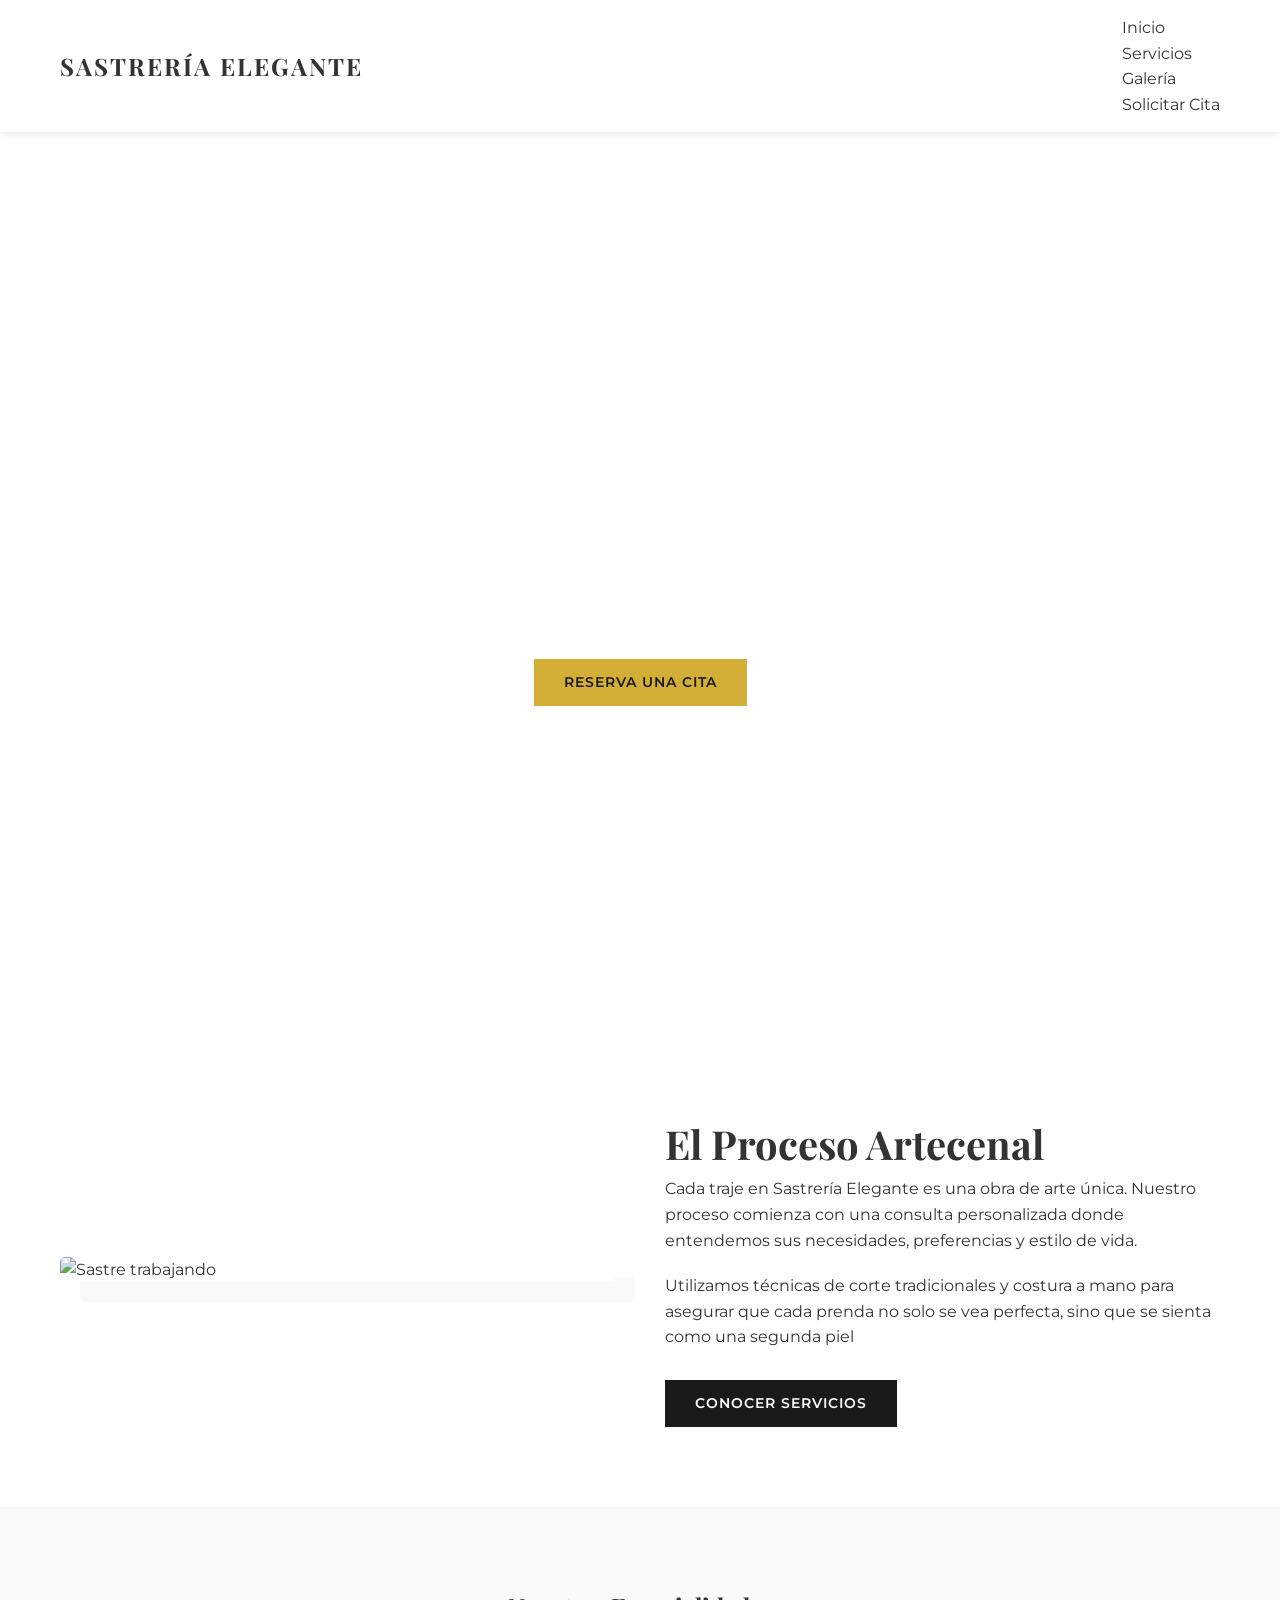
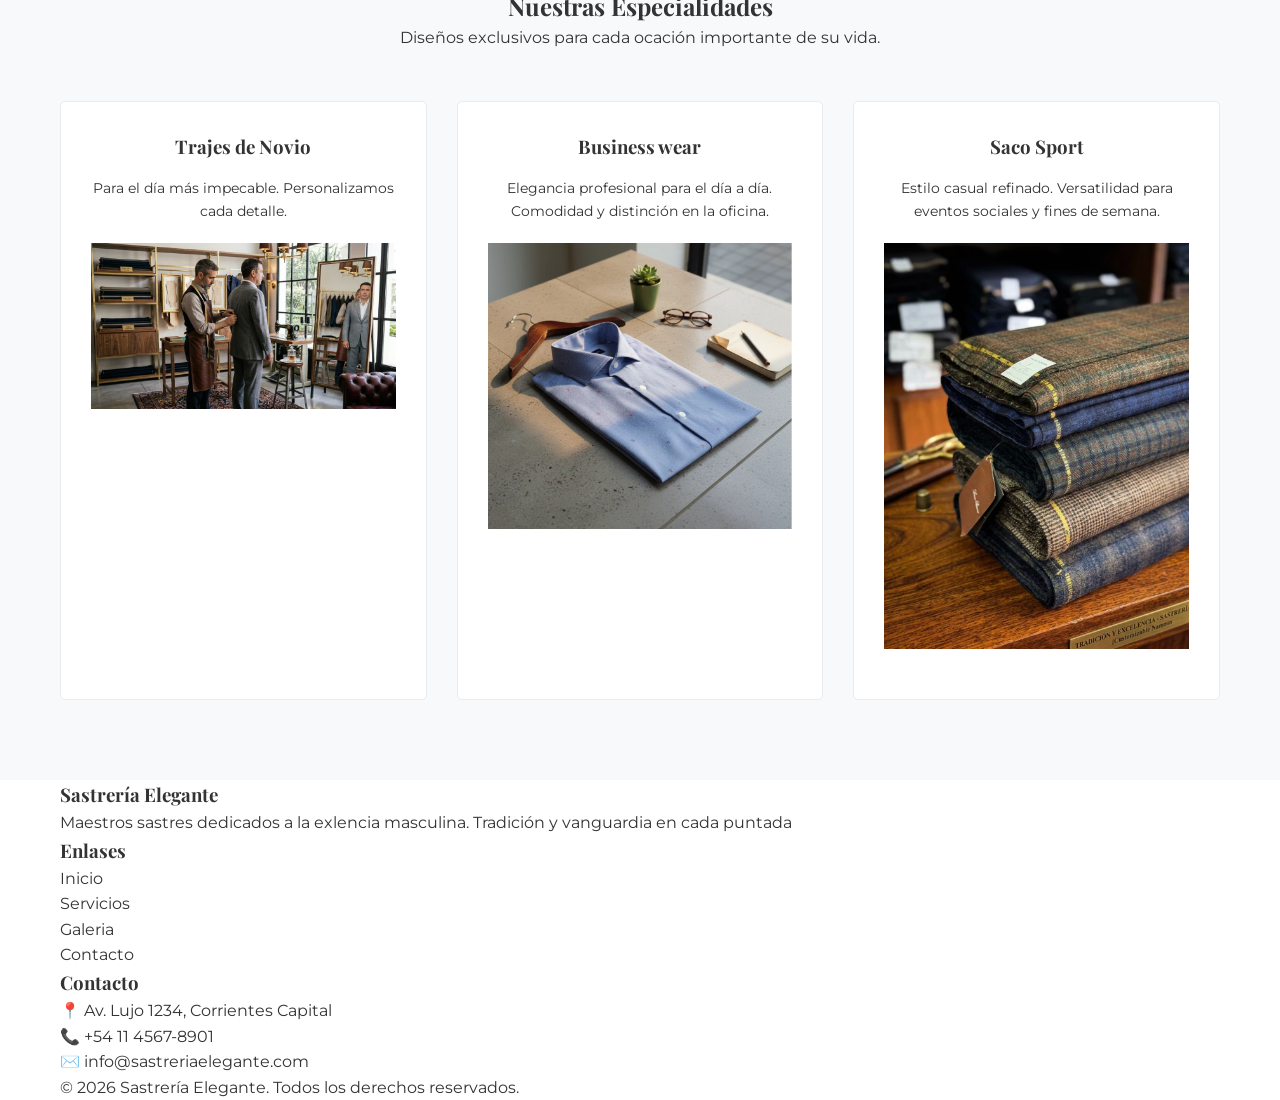
==== index.html @ 29390d87 "primeras lineas" ====
<!doctype html>
<html lang="es">
    <head>
    <meta charset="UTF-8" />
    <meta name="viewport" content="width=device-width, initial-scale=1.0" />
    <title>Sastreria Elegante | Confección a Medida</title>
    <link rel="stylesheet" href="style.css" />
    </head>
<body>
    <header>
        <div class="container">
            <nav class="navbar">
                <div class="logo">
                    <h1>SASTRERÍA ELEGANTE </h1>
                </div>
                <ul class="nav-links">
                    <li><a href="index.html" class="active">Inicio</a></li>
                    <li><a href="servicios.html" >Servicios</a></li>
                    <li><a href="galeria.html">Galería</a></li>
                    <li><a href="contacto.html">Solicitar Cita</a></li>
                </ul>
            </div>
        </div>
    </header>
    
    <main>
        <!-- Hero Section -->
        <section class="hero" style="background: linear-gradient(rgba(0,0,0,0.5)), url('https://dcdn-us.mitiendanube.com/stores/001/165/367/themes/new_linkedman/2-slide-1775144470211-7311036163-3c0b62838b0fa4949a8e3cce2849e3f41775144473-1920-1920.webp?2326769467676252184') center/cover; height: 100vh; display: flex; align-items: center; justify-content: center; text-align: center; color: white;">
            <div class="container">
                <h1 style="color: white; font-size: 3.5rem; margin-bottom: 20px;">Elegancia que Define tu Estilo</h1>
                <p style="font-size: 1.2rem; max-width: 700px; margin: 0 auto 30px; font-weight: 300;">Desde 1985, perfeccionando el arte de la sastrería tradicional para el hombre moderno. Trajes a medida con las mejores telas del mundo</p>
                <a href="contacto.html" class="btn" style="background-color: var(--gold); color: var(--primary);">Reserva una Cita</a>
            </div>
        </section>
    
        <!-- Intro Section -->
        <section class="section-padding">
            <div class="container">
                <div style="display: grid; grid-template-columns: repeat(auto-fit, minmax(300px, 1fr)); gap: 50px; align-items: center;">
                    <div class="intro-image">
                        <img src="https://dcdn-us.mitiendanube.com/stores/001/165/367/themes/new_linkedman/2-slide-1775144470211-7311036163-3c0b62838b0fa4949a8e3cce2849e3f41775144473-1920-1920.webp?2326769467676252184" alt="Sastre trabajando" style="border-radius: 5px; box-shadow: 20px 20px 0 var(--secondary);">
                    </div>
                    <div class="intro-text">
                        <h2 style="font-size: 2.5rem;">El Proceso Artecenal</h2>
                        <p style="margin-bottom: 20px;">Cada traje en Sastrería Elegante es una obra de arte única. Nuestro proceso comienza con una consulta personalizada donde entendemos sus necesidades, preferencias y estilo de vida.</p>
                        <p style=" margin-bottom: 30px;">Utilizamos técnicas de corte tradicionales y costura a mano para asegurar que cada prenda no solo se vea perfecta, sino que se sienta como una segunda piel</p>
                        <a href="servicios.html" class="btn"> Conocer Servicios</a>
                    </div>
                </div>
            </div>
        </section>

        <!--  Featured Categories-->
        <section class="section-padding" style="background-color: var(--secondary);">
            <div class="container">
                <div style="text-align: center; margin-bottom: 50px;">
                    <h2>Nuestras Especialidades</h2>
                    <p>Diseños exclusivos para cada ocación importante de su vida. </p>
                </div>
                <div style="display: grid; grid-template-columns: repeat(auto-fit, minmax(250px, 1fr)); gap: 30px;">
                    <div style="background: white; padding: 30px; text-align: center; border-radius: 5px; transition: var(--transition); border: 1px solid var(--light-gray);">
                        <h3 style="margin-bottom: 15px;">Trajes de Novio</h3>
                        <p style="font-size: 0.9rem; margin-bottom: 20px;">Para el día más impecable. Personalizamos cada detalle.</p>
                        <img src="public/2-img-78402.webp" alt="Trajes de Novio" style="margin-bottom: 20px;">
                    </div>
                    <div style="background: white; padding: 30px; text-align: center; border-radius: 5px; transition: var(--transition); border: 1px solid var(--light-gray);">
                        <h3 style="margin-bottom: 15px;">Business wear</h3>
                        <p style="font-size: 0.9rem; margin-bottom: 20px;">Elegancia profesional para el día a día. Comodidad y distinción en la oficina.</p>
                        <img src="public/2-img-34345.webp" alt="Business wear" style="margin-bottom: 20px;">
                    </div>
                    <div style="background: white; padding: 30px; text-align: center; border-radius: 5px; transition: var(--transition); border: 1px solid var(--light-gray);">
                        <h3 style="margin-bottom: 15px;">Saco Sport</h3>
                        <p style="font-size: 0.9rem; margin-bottom: 20px;">Estilo casual refinado. Versatilidad para eventos sociales y fines de semana.</p>
                        <img src="public/3-img-76667.webp" alt="Saco Sport" style="margin-bottom: 20px;">
                    </div>
                </div>
            </div>
        </section>
    </main>

    <footer>
        <div class="container">
            <div class="footer-content">
                <div class="footer-section">
                    <h3>Sastrería Elegante</h3>
                    <p>Maestros sastres dedicados a la exlencia masculina. Tradición y vanguardia en cada puntada</p>
                </div>
                <div class="footer-section">
                    <h3>Enlases</h3>
                    <ul>
                        <li><a href="index.html">Inicio</a></li>
                        <li><a href="Servicios.html">Servicios</a></li>
                        <li><a href="Galeria.html">Galeria</a></li>
                        <li><a href="Contacto.html">Contacto</a></li>
                    </ul>
                </div>
                <div class="footer-section">
                    <h3>Contacto</h3>
                    <ul>
                        <li>📍 Av. Lujo 1234, Corrientes Capital</li>
                        <li>📞 +54 11 4567-8901</li>
                        <li>✉️ info@sastreriaelegante.com</li>
                    </ul>
                </div>
            </div>
            <div class="footer-bottom">
                <p>&copy; 2026 Sastrería Elegante. Todos los derechos reservados.</p>
            </div>
        </div>
    </footer>

</body>
</html>
---- style.css ----
@import url('https://fonts.googleapis.com/css2?family=Playfair+Display:wght@400;700&family=Montserrat:wght@300;400;600&display=swap');

:root{
    --primary: #1a1a1a;
    --secondary: #f8f9fa;
    --accent: #2c3e50;
    --text-color: #333;
    --light-gray: #e9ecef;
    --white: #ffffff;
    --gold: #d4af37;
    --font-heading: 'Playfair Display', serif;
    --font-body: 'Montserrat', sans-serif;
    --transiton: all 0.3s ease;
}

* {
    margin: 0;
    padding: 0;
    box-sizing: border-box;
}

body {
    font-family: var(--font-body);
    line-height: 1.6;
    color: var(--text-color);
    background-color: var(--white);
    overflow-x: hidden;
}

h1, h2, h3, h4 {
    font-family: var(--font-heading);
    color: inherit;
    transition: var(--transiton);
}

a {
    text-decoration: none;
    color: inherit;
    transition: var(--transiton);
}

ul {
    list-style: none;
}

img {
    max-width: 100%;
    display: block;
}

.container {
    max-width: 1200px;
    margin: 0 auto;
    padding: 0 20px;
}

.btn {
    display: inline-block;
    padding: 12px 30px;
    background-color: var(--primary);
    color: var(--white);
    text-transform: uppercase;
    font-weight: 600;
    font-size: 0.9rem;
    letter-spacing: 1px;
    border: none;
    cursor: pointer;
    transition: var(--transiton);
}

.btn:hover {
    background-color: var(--accent);
}

.section-padding {
    padding: 80px 0;
}

/* Header & Navigation */
header {
    background-color: var(--white);
    box-shadow: 0 2px 10px rgba(0, 0, 0, 0.1);
    position: sticky;
    top: 0;
    z-index: 1000;
}

.navbar {
    display: flex;
    justify-content: space-between;
    align-items: center;
    padding: 15px 0;
}

.logo h1 {
    font-size: 1.5rem;
    margin-bottom: 0;
    letter-spacing: 2px;
}
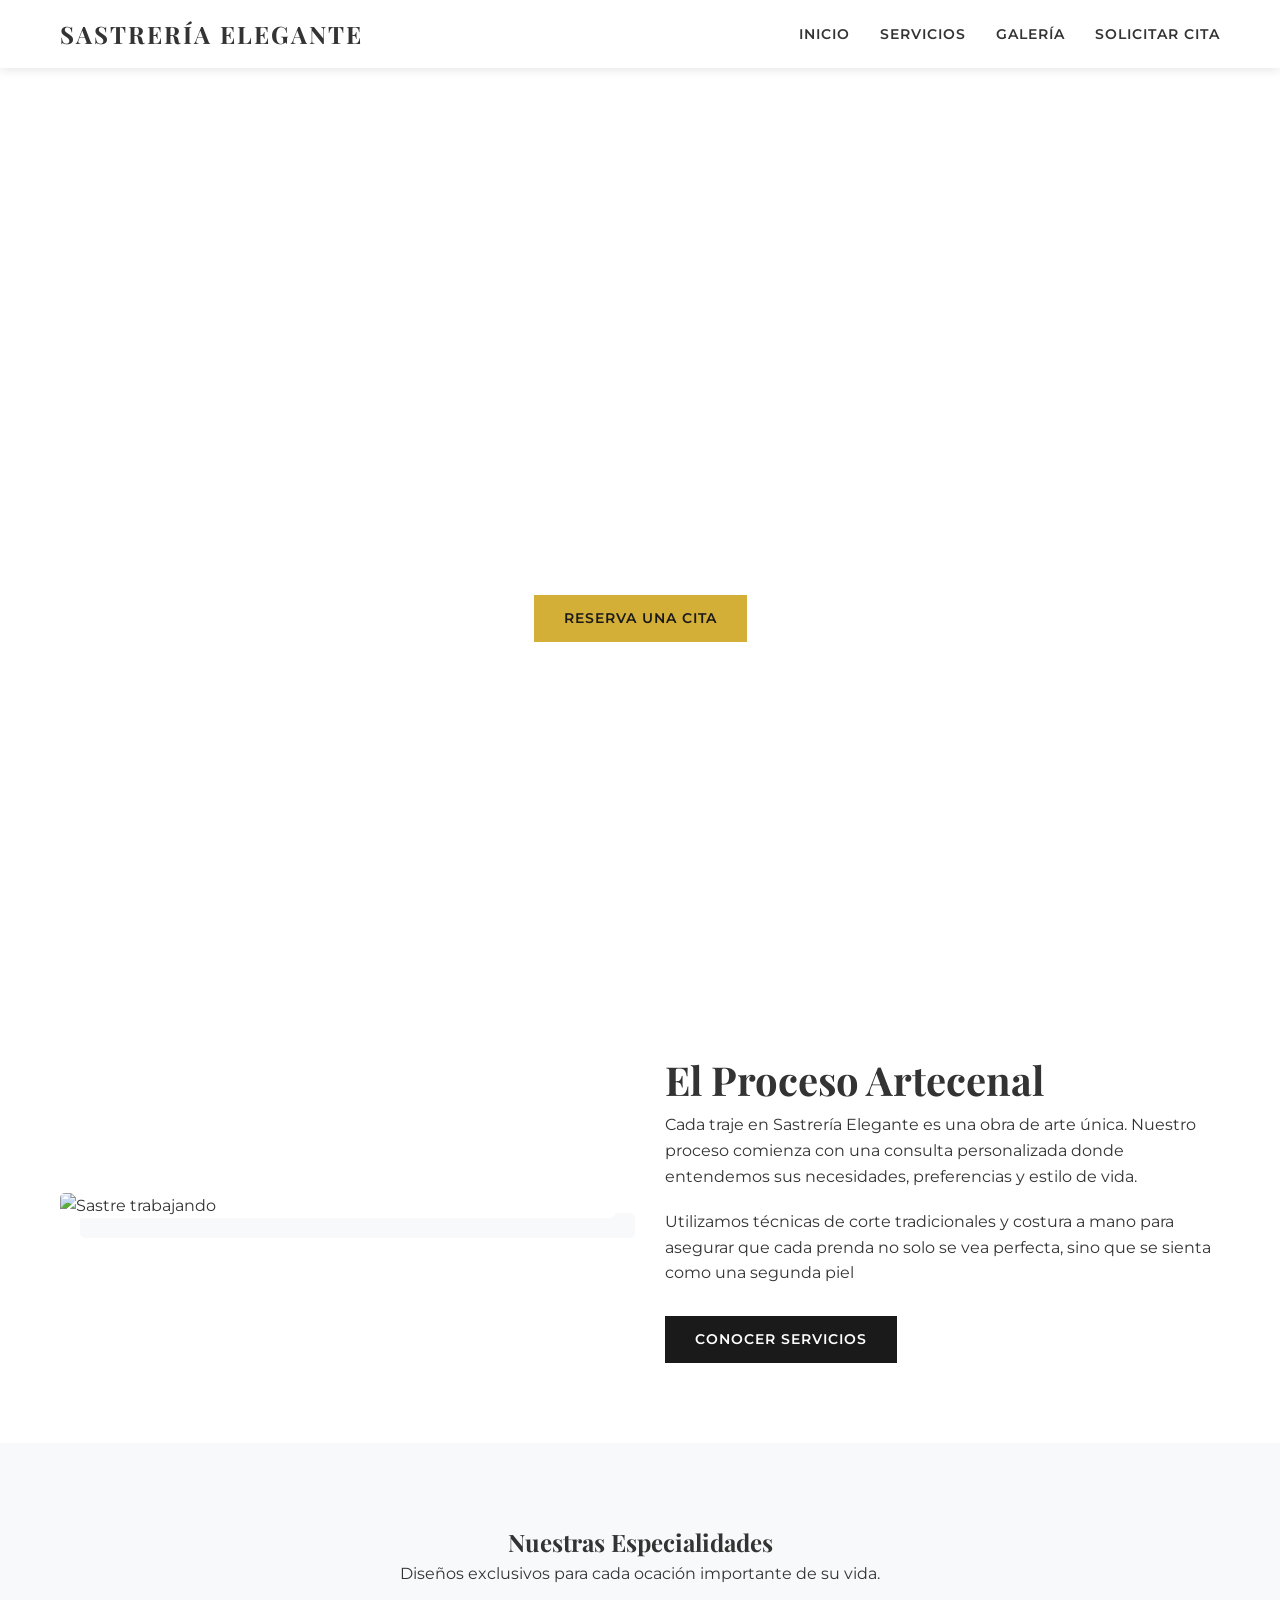
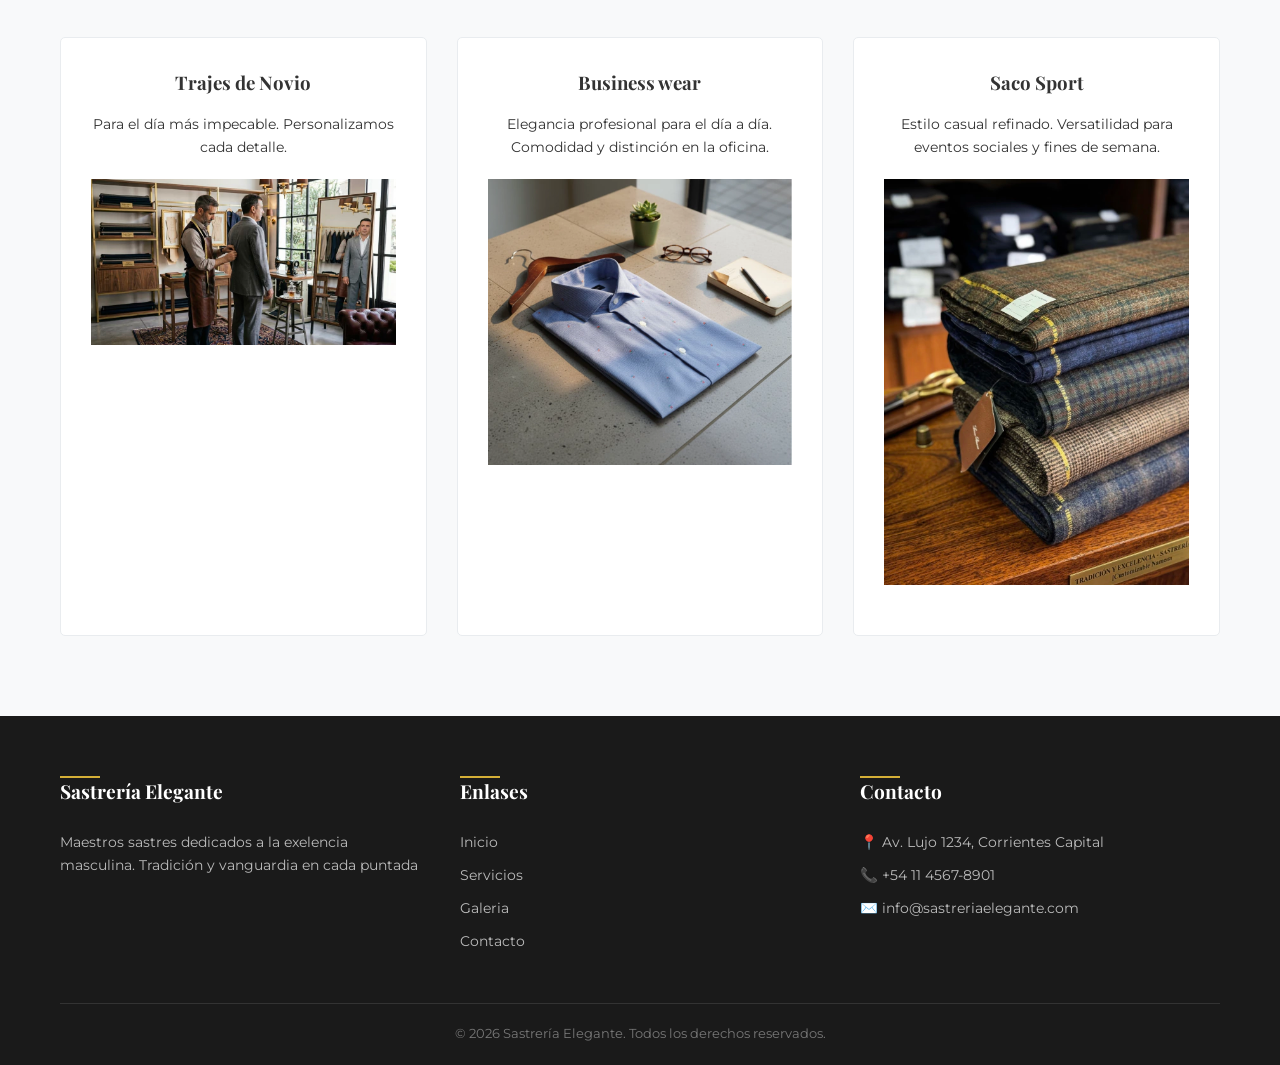
==== commit bb6a0d1e: "cambio de index" ====
--- a/index.html
+++ b/index.html
@@ -14,7 +14,7 @@
                     <h1>SASTRERÍA ELEGANTE </h1>
                 </div>
                 <ul class="nav-links">
-                    <li><a href="index.html" class="active">Inicio</a></li>
+                    <li><a href="index.html">Inicio</a></li>
                     <li><a href="servicios.html" >Servicios</a></li>
                     <li><a href="galeria.html">Galería</a></li>
                     <li><a href="contacto.html">Solicitar Cita</a></li>
@@ -38,7 +38,7 @@
             <div class="container">
                 <div style="display: grid; grid-template-columns: repeat(auto-fit, minmax(300px, 1fr)); gap: 50px; align-items: center;">
                     <div class="intro-image">
-                        <img src="https://dcdn-us.mitiendanube.com/stores/001/165/367/themes/new_linkedman/2-slide-1775144470211-7311036163-3c0b62838b0fa4949a8e3cce2849e3f41775144473-1920-1920.webp?2326769467676252184" alt="Sastre trabajando" style="border-radius: 5px; box-shadow: 20px 20px 0 var(--secondary);">
+                        <img src="https://d1a9qnv764bsoo.cloudfront.net/stores/001/165/367/rte/Gemini_Generated_Image_7n3pva7n3pva7n3p.jpeg" alt="Sastre trabajando" style="border-radius: 5px; box-shadow: 20px 20px 0 var(--secondary);">
                     </div>
                     <div class="intro-text">
                         <h2 style="font-size: 2.5rem;">El Proceso Artecenal</h2>
@@ -83,7 +83,7 @@
             <div class="footer-content">
                 <div class="footer-section">
                     <h3>Sastrería Elegante</h3>
-                    <p>Maestros sastres dedicados a la exlencia masculina. Tradición y vanguardia en cada puntada</p>
+                    <p>Maestros sastres dedicados a la exelencia masculina. Tradición y vanguardia en cada puntada</p>
                 </div>
                 <div class="footer-section">
                     <h3>Enlases</h3>
--- a/style.css
+++ b/style.css
@@ -96,4 +96,84 @@
     font-size: 1.5rem;
     margin-bottom: 0;
     letter-spacing: 2px;
-}+}
+
+.nav-links {
+    display: flex;
+    gap: 30px;
+}
+
+.nav-links a {
+    text-transform: uppercase;
+    font-size: 0.85rem;
+    font-weight: 600;
+    letter-spacing: 1px;
+}
+
+.nav-links a:hover {   /* .nav-links a.active error a corregir */
+    color: var(--gold);
+}
+
+/* Footer */
+
+footer {
+    background-color: var(--primary);
+    color: var(--white);
+    padding: 60px 0 20px;
+}
+
+.footer-content {
+    display: grid;
+    grid-template-columns: repeat(auto-fit, minmax(250px, 1fr));
+    gap: 40px;
+    margin-bottom: 40px;
+}
+
+.footer-section h3 {
+    color: var(--white);
+    font-size: 1.2rem;
+    margin-bottom: 1.5rem;
+    position: relative;
+}
+
+.footer-section h3::after {
+    content: '';
+    position: absolute;
+    left: 0;
+    bottom: -8;
+    width: 40px;
+    height: 2px;
+    background-color: var(--gold);
+}
+
+.footer-section p, .footer-section li {
+    font-size: 0.9rem;
+    color: #bbb;
+    margin-bottom: 10px;
+}
+
+.footer-bottom {
+    text-align: center;
+    padding-top: 20px;
+    border-top: 1px solid #333;
+    font-size: 0.8rem;
+    color: #777;
+}
+
+/* Responsive */
+@media (max-width: 768px) {
+    .navbar {
+        flex-direction: column;
+        gap: 15px;
+    }
+    .nav-links {
+        gap: 15px;
+        flex-wrap: wrap;
+        justify-content: center;
+    }
+    .section-padding {
+        padding: 50px 0;
+    }
+}
+
+
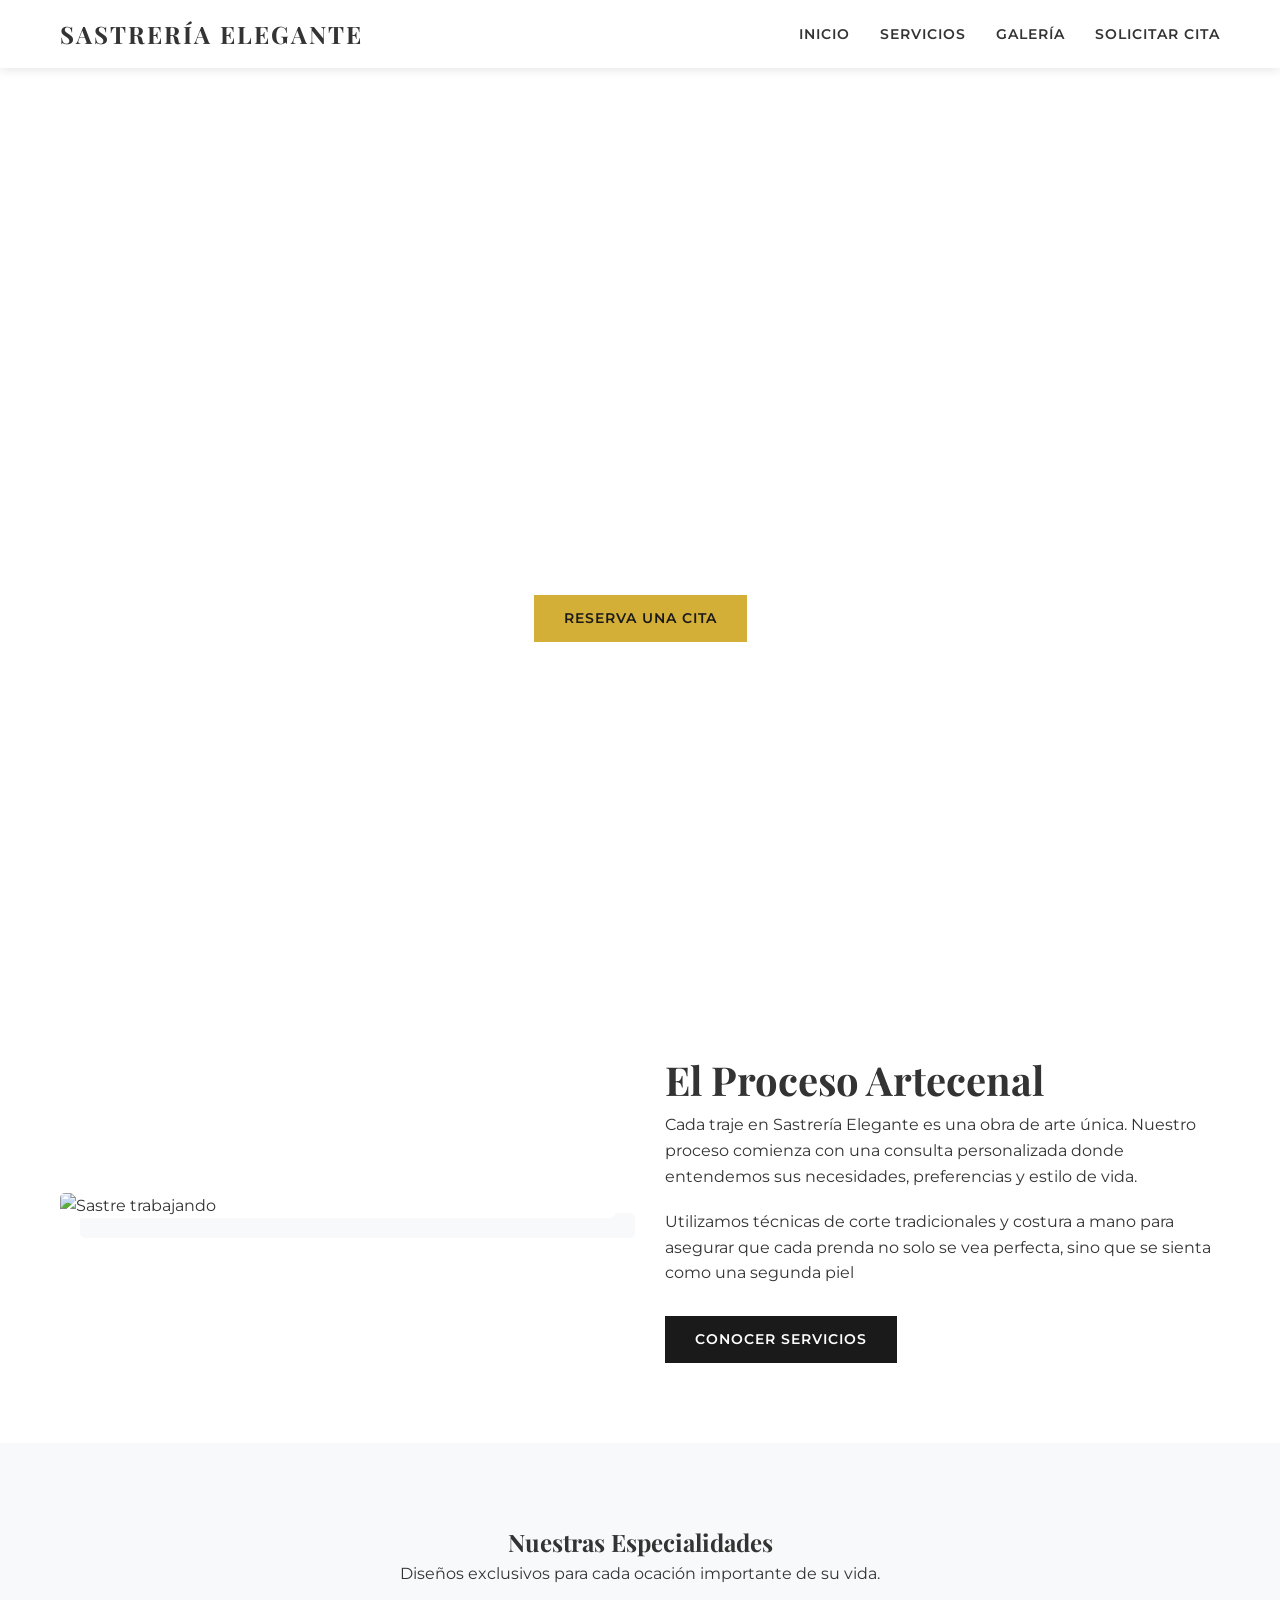
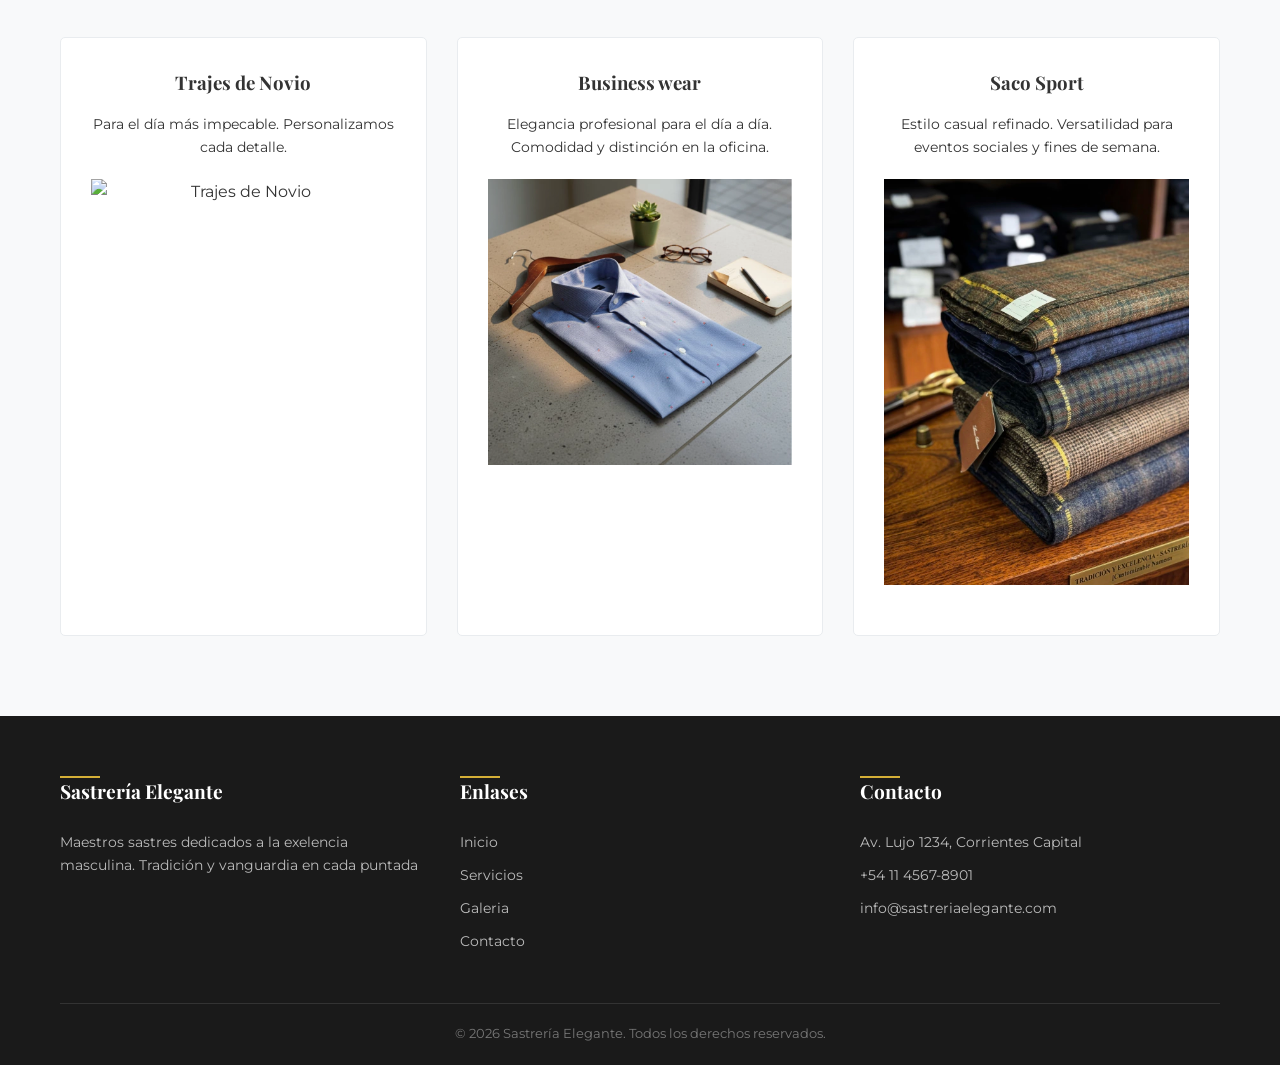
==== commit 610afa32: "modificaciones en archivo galeria" ====
--- a/index.html
+++ b/index.html
@@ -61,7 +61,7 @@
                     <div style="background: white; padding: 30px; text-align: center; border-radius: 5px; transition: var(--transition); border: 1px solid var(--light-gray);">
                         <h3 style="margin-bottom: 15px;">Trajes de Novio</h3>
                         <p style="font-size: 0.9rem; margin-bottom: 20px;">Para el día más impecable. Personalizamos cada detalle.</p>
-                        <img src="public/2-img-78402.webp" alt="Trajes de Novio" style="margin-bottom: 20px;">
+                        <img src="https://d1a9qnv764bsoo.cloudfront.net/stores/001/165/367/rte/Gemini_Generated_Image_c09ifoc09ifoc09i.jpeg" alt="Trajes de Novio" style="margin-bottom: 20px;">
                     </div>
                     <div style="background: white; padding: 30px; text-align: center; border-radius: 5px; transition: var(--transition); border: 1px solid var(--light-gray);">
                         <h3 style="margin-bottom: 15px;">Business wear</h3>
@@ -97,9 +97,9 @@
                 <div class="footer-section">
                     <h3>Contacto</h3>
                     <ul>
-                        <li>📍 Av. Lujo 1234, Corrientes Capital</li>
-                        <li>📞 +54 11 4567-8901</li>
-                        <li>✉️ info@sastreriaelegante.com</li>
+                        <li> Av. Lujo 1234, Corrientes Capital</li>
+                        <li> +54 11 4567-8901</li>
+                        <li> info@sastreriaelegante.com</li>
                     </ul>
                 </div>
             </div>
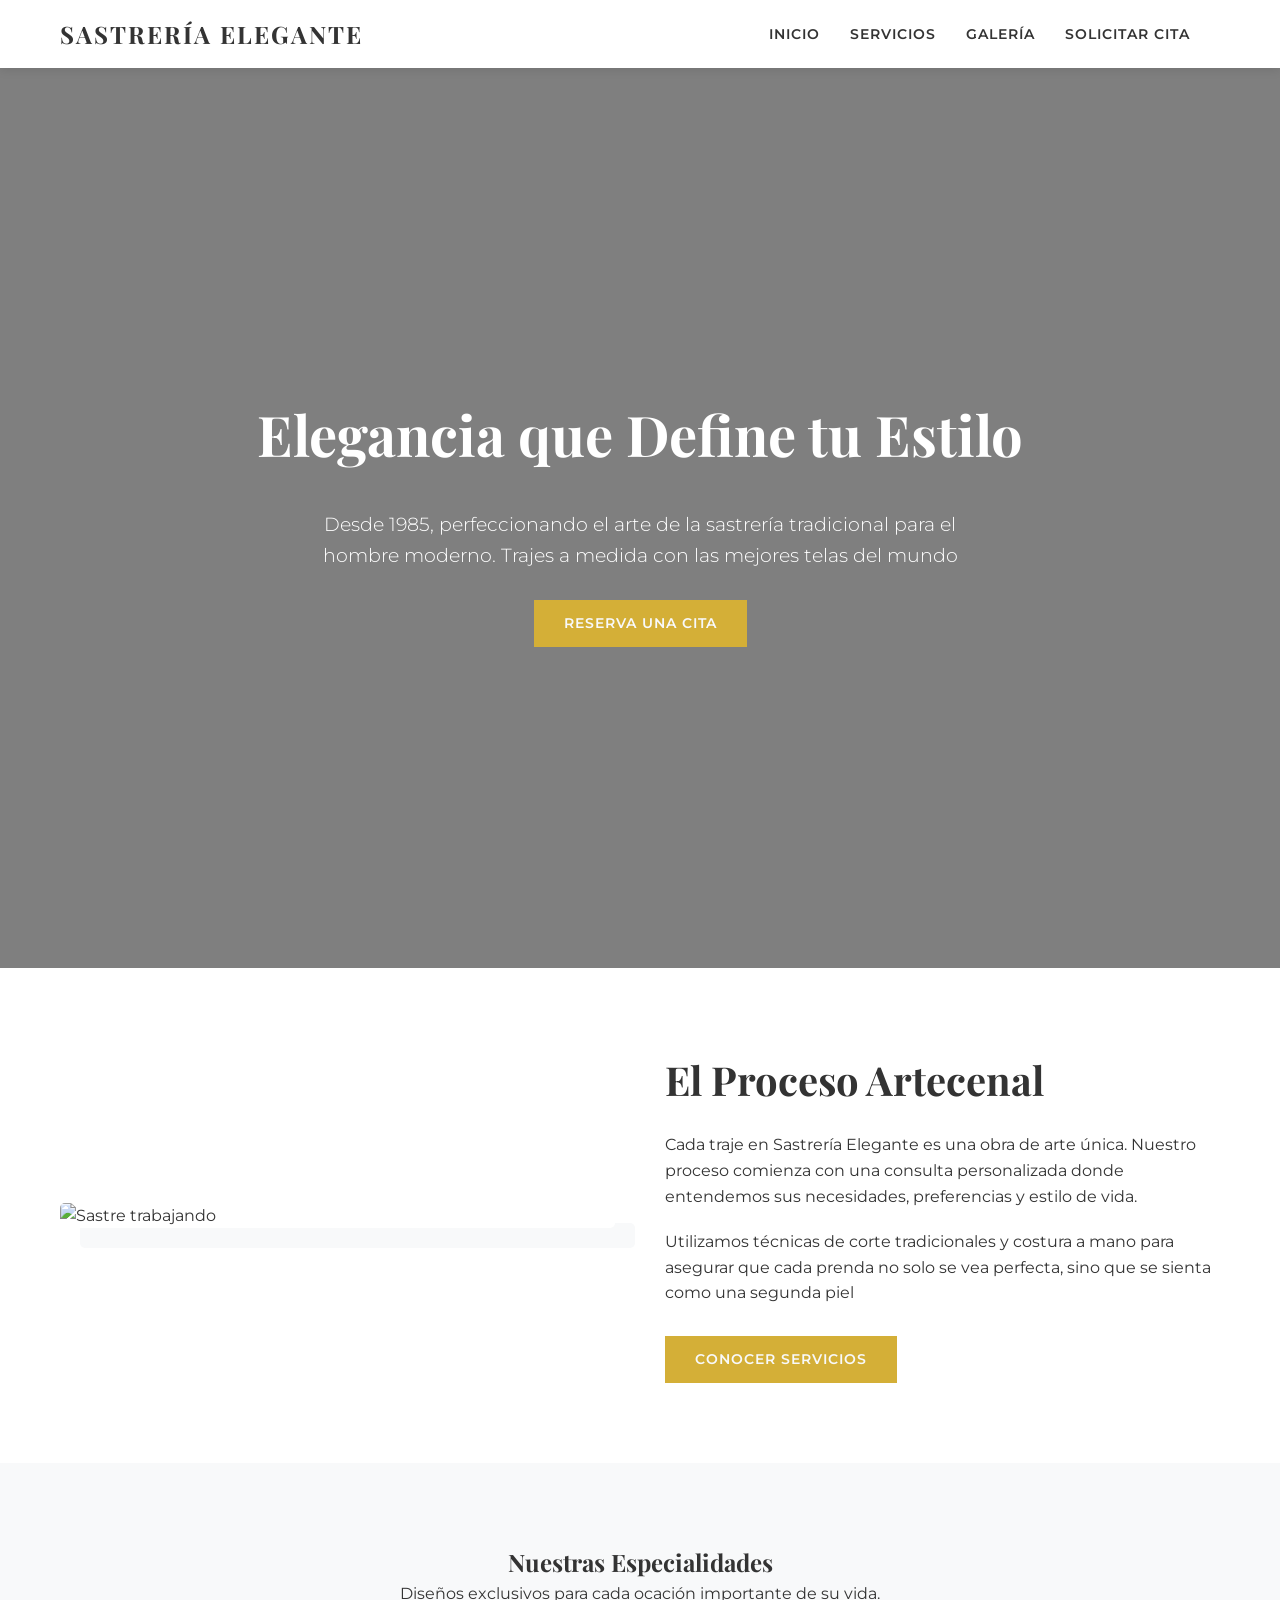
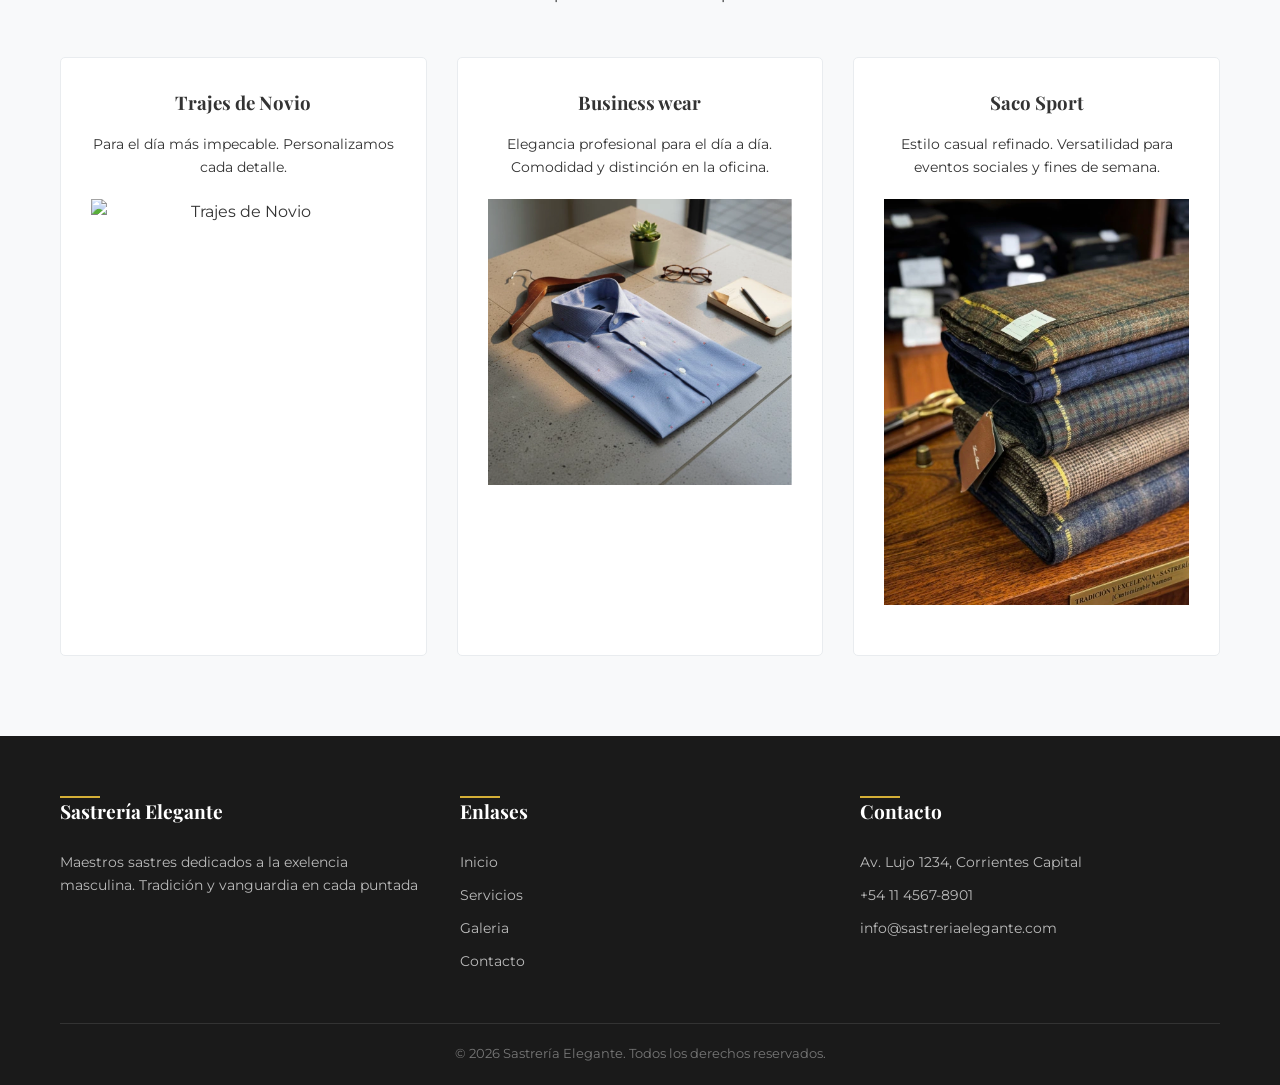
==== commit 595958a8: "Actualizando pages" ====
--- a/index.html
+++ b/index.html
@@ -4,7 +4,8 @@
     <meta charset="UTF-8" />
     <meta name="viewport" content="width=device-width, initial-scale=1.0" />
     <title>Sastreria Elegante | Confección a Medida</title>
-    <link rel="stylesheet" href="style.css" />
+    <link rel="stylesheet" href="styles/style.css" />
+    <link href='https://unpkg.com/boxicons@2.1.4/css/boxicons.min.css' rel='stylesheet'>
     </head>
 <body>
     <header>
@@ -13,11 +14,21 @@
                 <div class="logo">
                     <h1>SASTRERÍA ELEGANTE </h1>
                 </div>
-                <ul class="nav-links">
+
+                <button class="menu-toggle" id="menu-open-btn" aria-label="Abrir menú">
+                    <img src="public/menu-regular-24.png" alt="Abrir menú" class="icon-open">
+                </button>
+
+                <ul class="nav-links" id="nav-links">
                     <li><a href="index.html">Inicio</a></li>
                     <li><a href="servicios.html" >Servicios</a></li>
                     <li><a href="galeria.html">Galería</a></li>
                     <li><a href="contacto.html">Solicitar Cita</a></li>
+                    <li class="menu-close-btn">
+                        <button class="menu-close" id="menu-close-btn" aria-label="Cerrar menú">
+                            <img src="public/x-circle-solid-24.png" alt="Cerrar menú">
+                        </button>
+                    </li>
                 </ul>
             </div>
         </div>
@@ -25,26 +36,26 @@
     
     <main>
         <!-- Hero Section -->
-        <section class="hero" style="background: linear-gradient(rgba(0,0,0,0.5)), url('https://dcdn-us.mitiendanube.com/stores/001/165/367/themes/new_linkedman/2-slide-1775144470211-7311036163-3c0b62838b0fa4949a8e3cce2849e3f41775144473-1920-1920.webp?2326769467676252184') center/cover; height: 100vh; display: flex; align-items: center; justify-content: center; text-align: center; color: white;">
+        <section class="hero">
             <div class="container">
-                <h1 style="color: white; font-size: 3.5rem; margin-bottom: 20px;">Elegancia que Define tu Estilo</h1>
-                <p style="font-size: 1.2rem; max-width: 700px; margin: 0 auto 30px; font-weight: 300;">Desde 1985, perfeccionando el arte de la sastrería tradicional para el hombre moderno. Trajes a medida con las mejores telas del mundo</p>
-                <a href="contacto.html" class="btn" style="background-color: var(--gold); color: var(--primary);">Reserva una Cita</a>
+                <h1 class="hero-title">Elegancia que Define tu Estilo</h1>
+                <p class="hero-description">Desde 1985, perfeccionando el arte de la sastrería tradicional para el hombre moderno. Trajes a medida con las mejores telas del mundo</p>
+                <a href="contacto.html" class="btn btn-gold">Reserva una Cita</a>
             </div>
         </section>
     
         <!-- Intro Section -->
-        <section class="section-padding">
+        <section class="intro section-padding">
             <div class="container">
-                <div style="display: grid; grid-template-columns: repeat(auto-fit, minmax(300px, 1fr)); gap: 50px; align-items: center;">
+                <div class="intro-grid">
                     <div class="intro-image">
                         <img src="https://d1a9qnv764bsoo.cloudfront.net/stores/001/165/367/rte/Gemini_Generated_Image_7n3pva7n3pva7n3p.jpeg" alt="Sastre trabajando" style="border-radius: 5px; box-shadow: 20px 20px 0 var(--secondary);">
                     </div>
                     <div class="intro-text">
-                        <h2 style="font-size: 2.5rem;">El Proceso Artecenal</h2>
-                        <p style="margin-bottom: 20px;">Cada traje en Sastrería Elegante es una obra de arte única. Nuestro proceso comienza con una consulta personalizada donde entendemos sus necesidades, preferencias y estilo de vida.</p>
-                        <p style=" margin-bottom: 30px;">Utilizamos técnicas de corte tradicionales y costura a mano para asegurar que cada prenda no solo se vea perfecta, sino que se sienta como una segunda piel</p>
-                        <a href="servicios.html" class="btn"> Conocer Servicios</a>
+                        <h2>El Proceso Artecenal</h2>
+                        <p>Cada traje en Sastrería Elegante es una obra de arte única. Nuestro proceso comienza con una consulta personalizada donde entendemos sus necesidades, preferencias y estilo de vida.</p>
+                        <p>Utilizamos técnicas de corte tradicionales y costura a mano para asegurar que cada prenda no solo se vea perfecta, sino que se sienta como una segunda piel</p>
+                        <a href="servicios.html" class="btn btn-gold"> Conocer Servicios</a>
                     </div>
                 </div>
             </div>
@@ -108,6 +119,7 @@
             </div>
         </div>
     </footer>
+    <script src="js/menu.js"></script>
 
 </body>
 </html>
--- a/styles/style.css
+++ b/styles/style.css
@@ -0,0 +1,287 @@
+@import url('https://fonts.googleapis.com/css2?family=Playfair+Display:wght@400;700&family=Montserrat:wght@300;400;600&display=swap');
+
+:root{
+    --primary: #1a1a1a;
+    --secondary: #f8f9fa;
+    --accent: #2c3e50;
+    --text-color: #333;
+    --light-gray: #e9ecef;
+    --white: #ffffff;
+    --gold: #d4af37;
+    --font-heading: 'Playfair Display', serif;
+    --font-body: 'Montserrat', sans-serif;
+    --transition: all 0.3s ease;
+}
+
+* {
+    margin: 0;
+    padding: 0;
+    box-sizing: border-box;
+}
+
+body {
+    font-family: var(--font-body);
+    line-height: 1.6;
+    color: var(--text-color);
+    background-color: var(--white);
+    overflow-x: hidden;
+}
+
+h1, h2, h3, h4 {
+    font-family: var(--font-heading);
+    color: inherit;
+    transition: var(--transiton);
+}
+
+a {
+    text-decoration: none;
+    color: inherit;
+    transition: var(--transiton);
+}
+
+ul {
+    list-style: none;
+}
+
+img {
+    max-width: 100%;
+    display: block;
+}
+/*Estilos base global*/
+.container {
+    max-width: 1200px;
+    margin: 0 auto;
+    padding: 0 20px;
+}
+
+/* --- HEADER*/
+
+.btn {
+    display: inline-block;
+    padding: 12px 30px;
+    background-color: var(--primary);
+    color: var(--white);
+    text-transform: uppercase;
+    font-weight: 600;
+    font-size: 0.9rem;
+    letter-spacing: 1px;
+    border: none;
+    cursor: pointer;
+    transition: var(--transition);
+}
+
+.btn:hover {
+    background-color: var(--accent);
+}
+
+.btn-gold {
+    background-color: var(--gold);
+    color: var(--secondary);
+}
+
+.btn-gold:hover {
+    background-color: var(--accent);
+    color: var(--secondary);
+    transform: scale(1.05);
+}
+
+
+.section-padding {
+    padding: 80px 0;
+}
+
+/* --- HEADER Y NAVEGATION --- */
+header {
+    background-color: var(--white);
+    box-shadow: 0 2px 10px rgba(0, 0, 0, 0.1);
+    position: sticky;
+    top: 0;
+    z-index: 1000;
+}
+
+.menu-toggle,
+.menu-close {
+    display: none;
+    background: transparent;
+    border: none;
+    cursor: pointer;
+    padding: 0;
+}
+
+.menu-toggle img,
+.menu-close img {
+    width: 28px;
+    height: 28px;
+    display: block;
+}
+
+.navbar {
+    display: flex;
+    justify-content: space-between;
+    align-items: center;
+    padding: 15px 0;
+}
+
+.logo h1 {
+    font-size: 1.5rem;
+    margin-bottom: 0;
+    letter-spacing: 2px;
+}
+
+.nav-links {
+    display: flex;
+    gap: 30px;
+}
+
+.nav-links a {
+    text-transform: uppercase;
+    font-size: 0.85rem;
+    font-weight: 600;
+    letter-spacing: 1px;
+}
+
+.nav-links a:hover,
+.nav-links a.active { 
+    color: var(--gold);
+}
+
+/* --- HERO SECTION ---*/
+.hero {
+    background: linear-gradient(rgba(0, 0, 0, 0.5), rgba(0, 0, 0, 0.5)),
+    url('https://dcdn-us.mitiendanube.com/stores/001/165/367/themes/new_linkedman/2-slide-1775144470211-7311036163-3c0b62838b0fa4949a8e3cce2849e3f41775144473-1920-1920.webp?2326769467676252184') center/cover;
+    align-items: center;
+    display: flex;
+    height: 100vh;
+    justify-content: center;
+    color: var(--white);
+    text-align: center;   
+}
+
+.hero-title {
+    color: var(--white);
+    font-size: 3.5rem;
+    margin-bottom: 30px;
+}
+
+.hero-description {
+    font-size: 1.2rem;
+    max-width: 700px;
+    margin: 0 auto 30px;
+    font-weight: 300;
+}
+
+/* --- INTRO SECTION*/
+.intro-grid {
+    display: grid;
+    grid-template-columns: repeat(auto-fit, minmax(300px, 1fr));
+    gap: 50px;
+    align-items: center;
+}
+
+.intro-image img{
+    border-radius: 5px;
+    box-shadow: 20px 20px 0 var(--secondary);
+}
+
+.intro-text h2 {
+    font-size: 2.5rem;
+    margin-bottom: 20px;
+}
+
+.intro-text p {
+    margin-bottom: 20px;
+}
+
+.intro-text p:last-of-type {
+    margin-bottom: 30px;
+}
+
+
+
+
+
+
+/* --- FOOTER --- */
+
+footer {
+    background-color: var(--primary);
+    color: var(--white);
+    padding: 60px 0 20px;
+}
+
+.footer-content {
+    display: grid;
+    grid-template-columns: repeat(auto-fit, minmax(250px, 1fr));
+    gap: 40px;
+    margin-bottom: 40px;
+}
+
+.footer-section h3 {
+    color: var(--white);
+    font-size: 1.2rem;
+    margin-bottom: 1.5rem;
+    position: relative;
+}
+
+.footer-section h3::after {
+    content: '';
+    position: absolute;
+    left: 0;
+    bottom: -8;
+    width: 40px;
+    height: 2px;
+    background-color: var(--gold);
+}
+
+.footer-section p, .footer-section li {
+    font-size: 0.9rem;
+    color: #bbb;
+    margin-bottom: 10px;
+}
+
+.footer-bottom {
+    text-align: center;
+    padding-top: 20px;
+    border-top: 1px solid #333;
+    font-size: 0.8rem;
+    color: #777;
+}
+
+/* Responsive */
+@media (max-width: 700px) {
+    .menu-toggle{
+        display: block;
+    }
+    .navbar {
+        flex-direction: column;
+        gap: 15px;
+    }
+    .nav-links {
+        position: absolute;
+        top: 100%;
+        left: 0;
+        width: 100%;
+        background-color: var(--white);
+        flex-direction: column;
+        align-items: center;
+        padding: 25px 0;
+        gap: 20px;
+        box-shadow: 0 10px 20px rgba(0, 0, 0, 0.08);
+        display: none;        
+    }
+    .nav-links.active{
+        display: flex;
+    }
+    .menu-close {
+        display: block;
+        margin-top: 10px;
+    }
+    .section-padding {
+        padding: 50px 0;
+    }
+    .hero-title {
+        font-size: 2.2rem;
+    }
+}
+
+
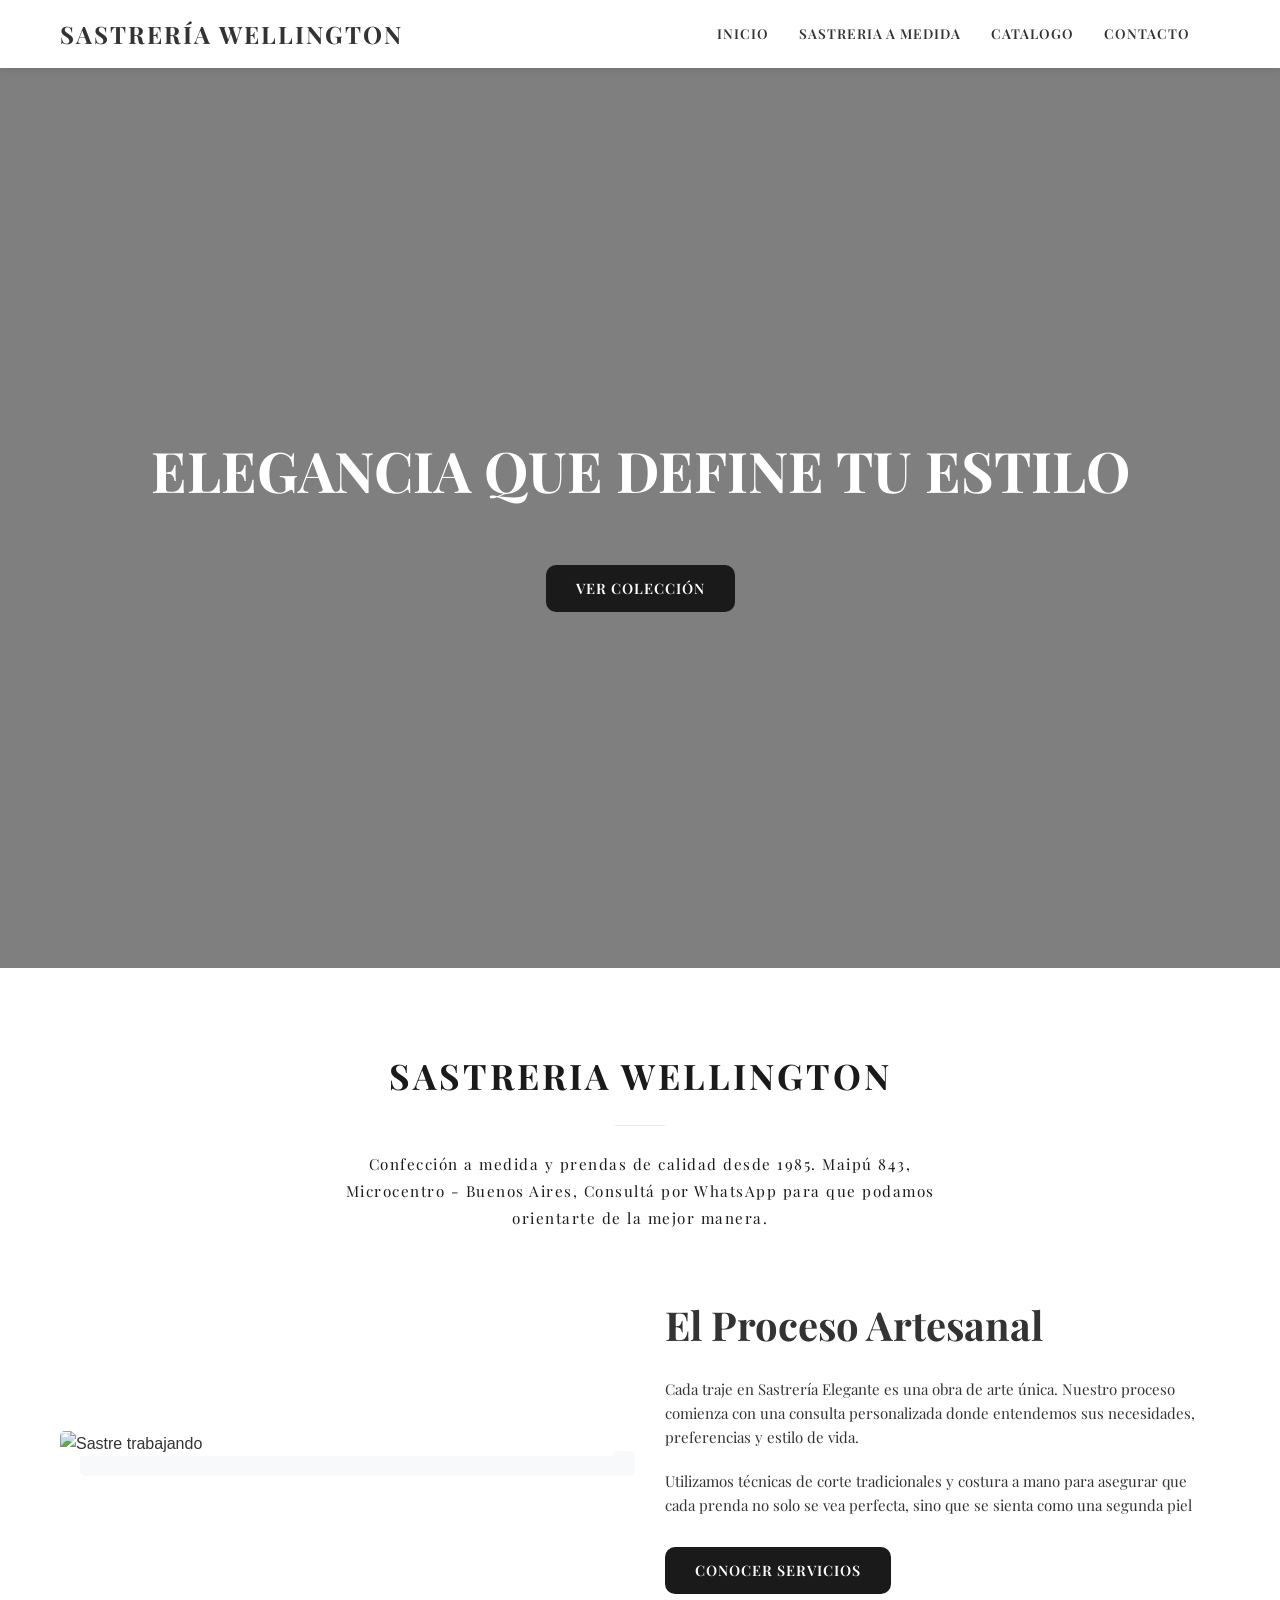
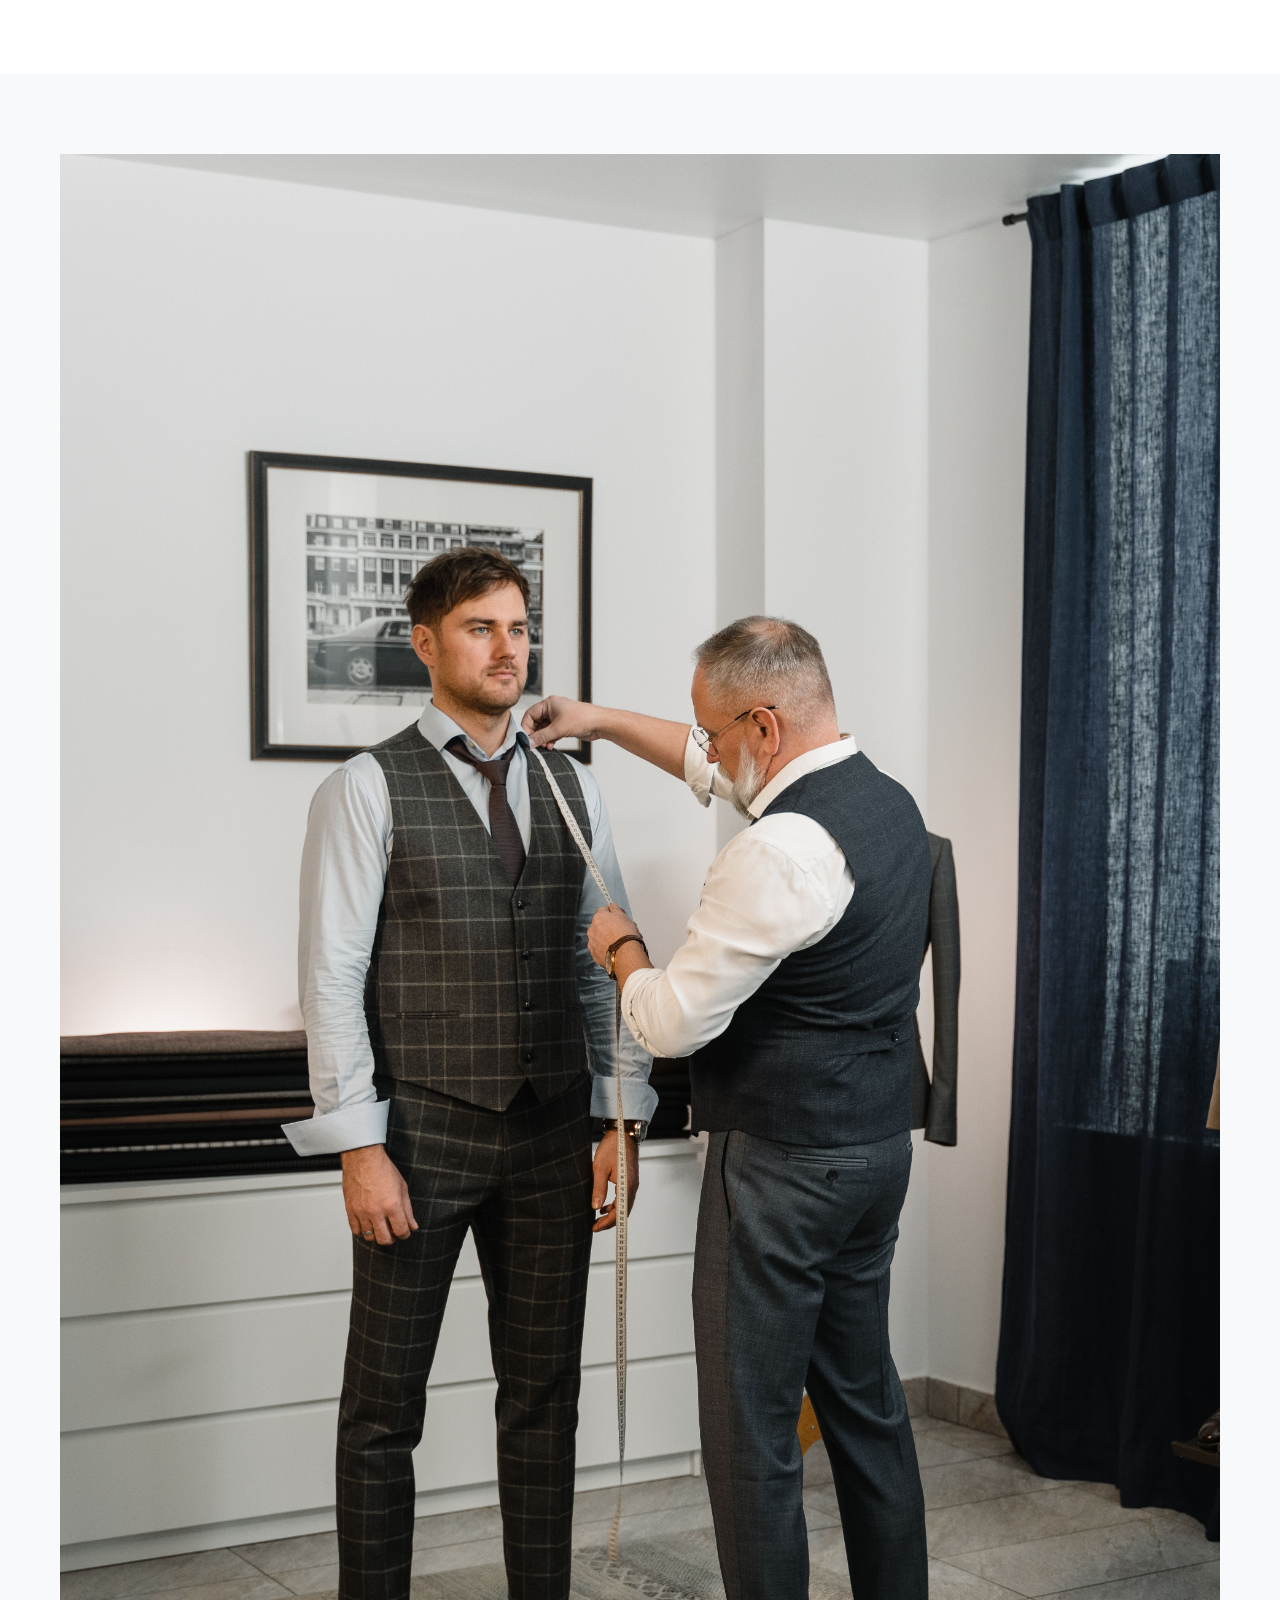
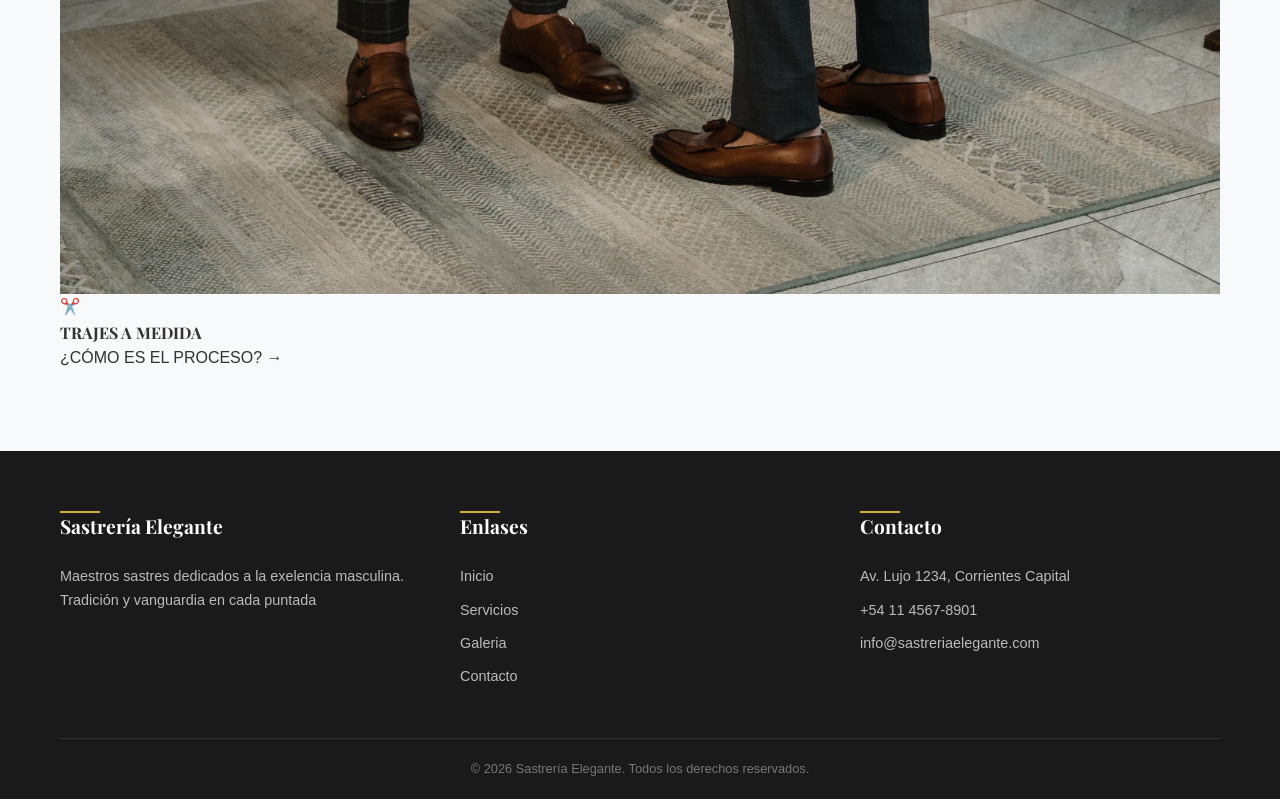
==== commit b8746c55: "nuevas lineas" ====
--- a/index.html
+++ b/index.html
@@ -3,7 +3,10 @@
     <head>
     <meta charset="UTF-8" />
     <meta name="viewport" content="width=device-width, initial-scale=1.0" />
-    <title>Sastreria Elegante | Confección a Medida</title>
+    <title>Sastreria Wellington | Confección a Medida</title>
+    <link rel="preconnect" href="https://fonts.googleapis.com">
+    <link rel="preconnect" href="https://fonts.gstatic.com" crossorigin>
+    <link href="https://fonts.googleapis.com/css2?family=Playfair+Display+SC:ital,wght@0,400;0,700;0,900;1,400;1,700;1,900&family=Playfair+Display:ital,wght@0,400..900;1,400..900&display=swap" rel="stylesheet">
     <link rel="stylesheet" href="styles/style.css" />
     <link href='https://unpkg.com/boxicons@2.1.4/css/boxicons.min.css' rel='stylesheet'>
     </head>
@@ -12,7 +15,7 @@
         <div class="container">
             <nav class="navbar">
                 <div class="logo">
-                    <h1>SASTRERÍA ELEGANTE </h1>
+                    <h1>SASTRERÍA WELLINGTON </h1>
                 </div>
 
                 <button class="menu-toggle" id="menu-open-btn" aria-label="Abrir menú">
@@ -21,9 +24,9 @@
 
                 <ul class="nav-links" id="nav-links">
                     <li><a href="index.html">Inicio</a></li>
-                    <li><a href="servicios.html" >Servicios</a></li>
-                    <li><a href="galeria.html">Galería</a></li>
-                    <li><a href="contacto.html">Solicitar Cita</a></li>
+                    <li><a href="sastreriaamedida.html" >Sastreria a Medida</a></li>
+                    <li><a href="galeria.html">Catalogo</a></li>
+                    <li><a href="contacto.html">Contacto</a></li>
                     <li class="menu-close-btn">
                         <button class="menu-close" id="menu-close-btn" aria-label="Cerrar menú">
                             <img src="public/x-circle-solid-24.png" alt="Cerrar menú">
@@ -38,21 +41,29 @@
         <!-- Hero Section -->
         <section class="hero">
             <div class="container">
-                <h1 class="hero-title">Elegancia que Define tu Estilo</h1>
-                <p class="hero-description">Desde 1985, perfeccionando el arte de la sastrería tradicional para el hombre moderno. Trajes a medida con las mejores telas del mundo</p>
-                <a href="contacto.html" class="btn btn-gold">Reserva una Cita</a>
+                <h1 class="hero-title">ELEGANCIA QUE DEFINE TU ESTILO</h1>
+                <a href="contacto.html" class="btn btn-gold">Ver Colección</a>
             </div>
         </section>
     
         <!-- Intro Section -->
         <section class="intro section-padding">
             <div class="container">
+                <div class="intro-header">
+                    <h2 class="intro-title">SASTRERIA WELLINGTON</h2>
+                    <div class="divider"></div>
+                    <p class="intro-description">
+                        Confección a medida y prendas de calidad desde 1985. Maipú 843, Microcentro - Buenos Aires, Consultá por WhatsApp para que podamos orientarte de la mejor manera.
+                    </p>
+                </div>
+
                 <div class="intro-grid">
                     <div class="intro-image">
                         <img src="https://d1a9qnv764bsoo.cloudfront.net/stores/001/165/367/rte/Gemini_Generated_Image_7n3pva7n3pva7n3p.jpeg" alt="Sastre trabajando" style="border-radius: 5px; box-shadow: 20px 20px 0 var(--secondary);">
                     </div>
+
                     <div class="intro-text">
-                        <h2>El Proceso Artecenal</h2>
+                        <h3>El Proceso Artesanal</h3>
                         <p>Cada traje en Sastrería Elegante es una obra de arte única. Nuestro proceso comienza con una consulta personalizada donde entendemos sus necesidades, preferencias y estilo de vida.</p>
                         <p>Utilizamos técnicas de corte tradicionales y costura a mano para asegurar que cada prenda no solo se vea perfecta, sino que se sienta como una segunda piel</p>
                         <a href="servicios.html" class="btn btn-gold"> Conocer Servicios</a>
@@ -62,27 +73,17 @@
         </section>
 
         <!--  Featured Categories-->
-        <section class="section-padding" style="background-color: var(--secondary);">
+        <section class="featured-categories section-padding">
             <div class="container">
-                <div style="text-align: center; margin-bottom: 50px;">
-                    <h2>Nuestras Especialidades</h2>
-                    <p>Diseños exclusivos para cada ocación importante de su vida. </p>
-                </div>
-                <div style="display: grid; grid-template-columns: repeat(auto-fit, minmax(250px, 1fr)); gap: 30px;">
-                    <div style="background: white; padding: 30px; text-align: center; border-radius: 5px; transition: var(--transition); border: 1px solid var(--light-gray);">
-                        <h3 style="margin-bottom: 15px;">Trajes de Novio</h3>
-                        <p style="font-size: 0.9rem; margin-bottom: 20px;">Para el día más impecable. Personalizamos cada detalle.</p>
-                        <img src="https://d1a9qnv764bsoo.cloudfront.net/stores/001/165/367/rte/Gemini_Generated_Image_c09ifoc09ifoc09i.jpeg" alt="Trajes de Novio" style="margin-bottom: 20px;">
-                    </div>
-                    <div style="background: white; padding: 30px; text-align: center; border-radius: 5px; transition: var(--transition); border: 1px solid var(--light-gray);">
-                        <h3 style="margin-bottom: 15px;">Business wear</h3>
-                        <p style="font-size: 0.9rem; margin-bottom: 20px;">Elegancia profesional para el día a día. Comodidad y distinción en la oficina.</p>
-                        <img src="public/2-img-34345.webp" alt="Business wear" style="margin-bottom: 20px;">
-                    </div>
-                    <div style="background: white; padding: 30px; text-align: center; border-radius: 5px; transition: var(--transition); border: 1px solid var(--light-gray);">
-                        <h3 style="margin-bottom: 15px;">Saco Sport</h3>
-                        <p style="font-size: 0.9rem; margin-bottom: 20px;">Estilo casual refinado. Versatilidad para eventos sociales y fines de semana.</p>
-                        <img src="public/3-img-76667.webp" alt="Saco Sport" style="margin-bottom: 20px;">
+                <div class="categories-grid">
+                    <div class="category-card card-large">
+                        <img src="public/pexels-tima-miroshnichenko-6765652.jpg" alt="Trajes a medida">
+                        <div class="card-overlay">
+                            <span class="card-icon">✂️</span>
+                            <h4>TRAJES A MEDIDA</h4>
+                            <a href="sastreriaamedida.html" class="link-arrow">¿CÓMO ES EL PROCESO? &rarr;</a>
+                        </div>
+
                     </div>
                 </div>
             </div>
--- a/styles/style.css
+++ b/styles/style.css
@@ -1,4 +1,4 @@
-@import url('https://fonts.googleapis.com/css2?family=Playfair+Display:wght@400;700&family=Montserrat:wght@300;400;600&display=swap');
+@import url('https://fonts.googleapis.com/css2?family=Playfair+Display+SC:ital,wght@0,400;0,700;0,900;1,400;1,700;1,900&family=Playfair+Display:ital,wght@0,400..900;1,400..900&display=swap');
 
 :root{
     --primary: #1a1a1a;
@@ -57,6 +57,7 @@
 /* --- HEADER*/
 
 .btn {
+    font-family: var(--font-heading);
     display: inline-block;
     padding: 12px 30px;
     background-color: var(--primary);
@@ -68,20 +69,17 @@
     border: none;
     cursor: pointer;
     transition: var(--transition);
-}
-
-.btn:hover {
-    background-color: var(--accent);
+    border-radius: 10px;
 }
 
 .btn-gold {
+    background-color: var(--primary);
+    color: var(--white);
+}
+
+.btn-gold:hover {
     background-color: var(--gold);
-    color: var(--secondary);
-}
-
-.btn-gold:hover {
-    background-color: var(--accent);
-    color: var(--secondary);
+    color: var(--white);
     transform: scale(1.05);
 }
 
@@ -131,9 +129,11 @@
 .nav-links {
     display: flex;
     gap: 30px;
+    align-items: center;
 }
 
 .nav-links a {
+    font-family: var(--font-heading);
     text-transform: uppercase;
     font-size: 0.85rem;
     font-weight: 600;
@@ -160,17 +160,46 @@
 .hero-title {
     color: var(--white);
     font-size: 3.5rem;
-    margin-bottom: 30px;
-}
-
-.hero-description {
-    font-size: 1.2rem;
-    max-width: 700px;
-    margin: 0 auto 30px;
+    margin-bottom: 50px;
+}
+
+/* --- INTRO SECTION*/
+
+.intro-header {
+    text-align: center;
+    max-width: 650px;
+    margin: 0 auto 60px auto;
+}
+
+.intro-title{
+    font-family: var(--font-heading);
+    font-size: 2.2rem;
+    letter-spacing: 3px;
+    text-transform: uppercase;
+    color: var(--primary);
+    font-weight: 700;
+    margin-bottom: 20px;
+}
+
+.divider{
+    width: 50px;
+    height: 1px;
+    background-color: var(--light-gray);
+    margin: 0 auto 25px auto;
+}
+
+.intro-description {
+    font-family: var(--font-heading);
+    text-align: center;
+    max-width: 620px;
+    margin: 0 auto;
+    font-size: 0.95rem;
+    line-height: 1.8;
     font-weight: 300;
-}
-
-/* --- INTRO SECTION*/
+    color: var(--primary);
+    letter-spacing: 1.5px;    
+}
+
 .intro-grid {
     display: grid;
     grid-template-columns: repeat(auto-fit, minmax(300px, 1fr));
@@ -183,12 +212,15 @@
     box-shadow: 20px 20px 0 var(--secondary);
 }
 
-.intro-text h2 {
+.intro-text h3 {
+    font-family: var(--font-heading);
     font-size: 2.5rem;
     margin-bottom: 20px;
 }
 
 .intro-text p {
+    font-family: var(--font-heading);
+    font-size: 15px;
     margin-bottom: 20px;
 }
 
@@ -197,8 +229,11 @@
 }
 
 
-
-
+/*--- FEATURED CATEGORIES ---*/
+
+.featured-categories {
+    background-color: var(--secondary);
+}
 
 
 /* --- FOOTER --- */
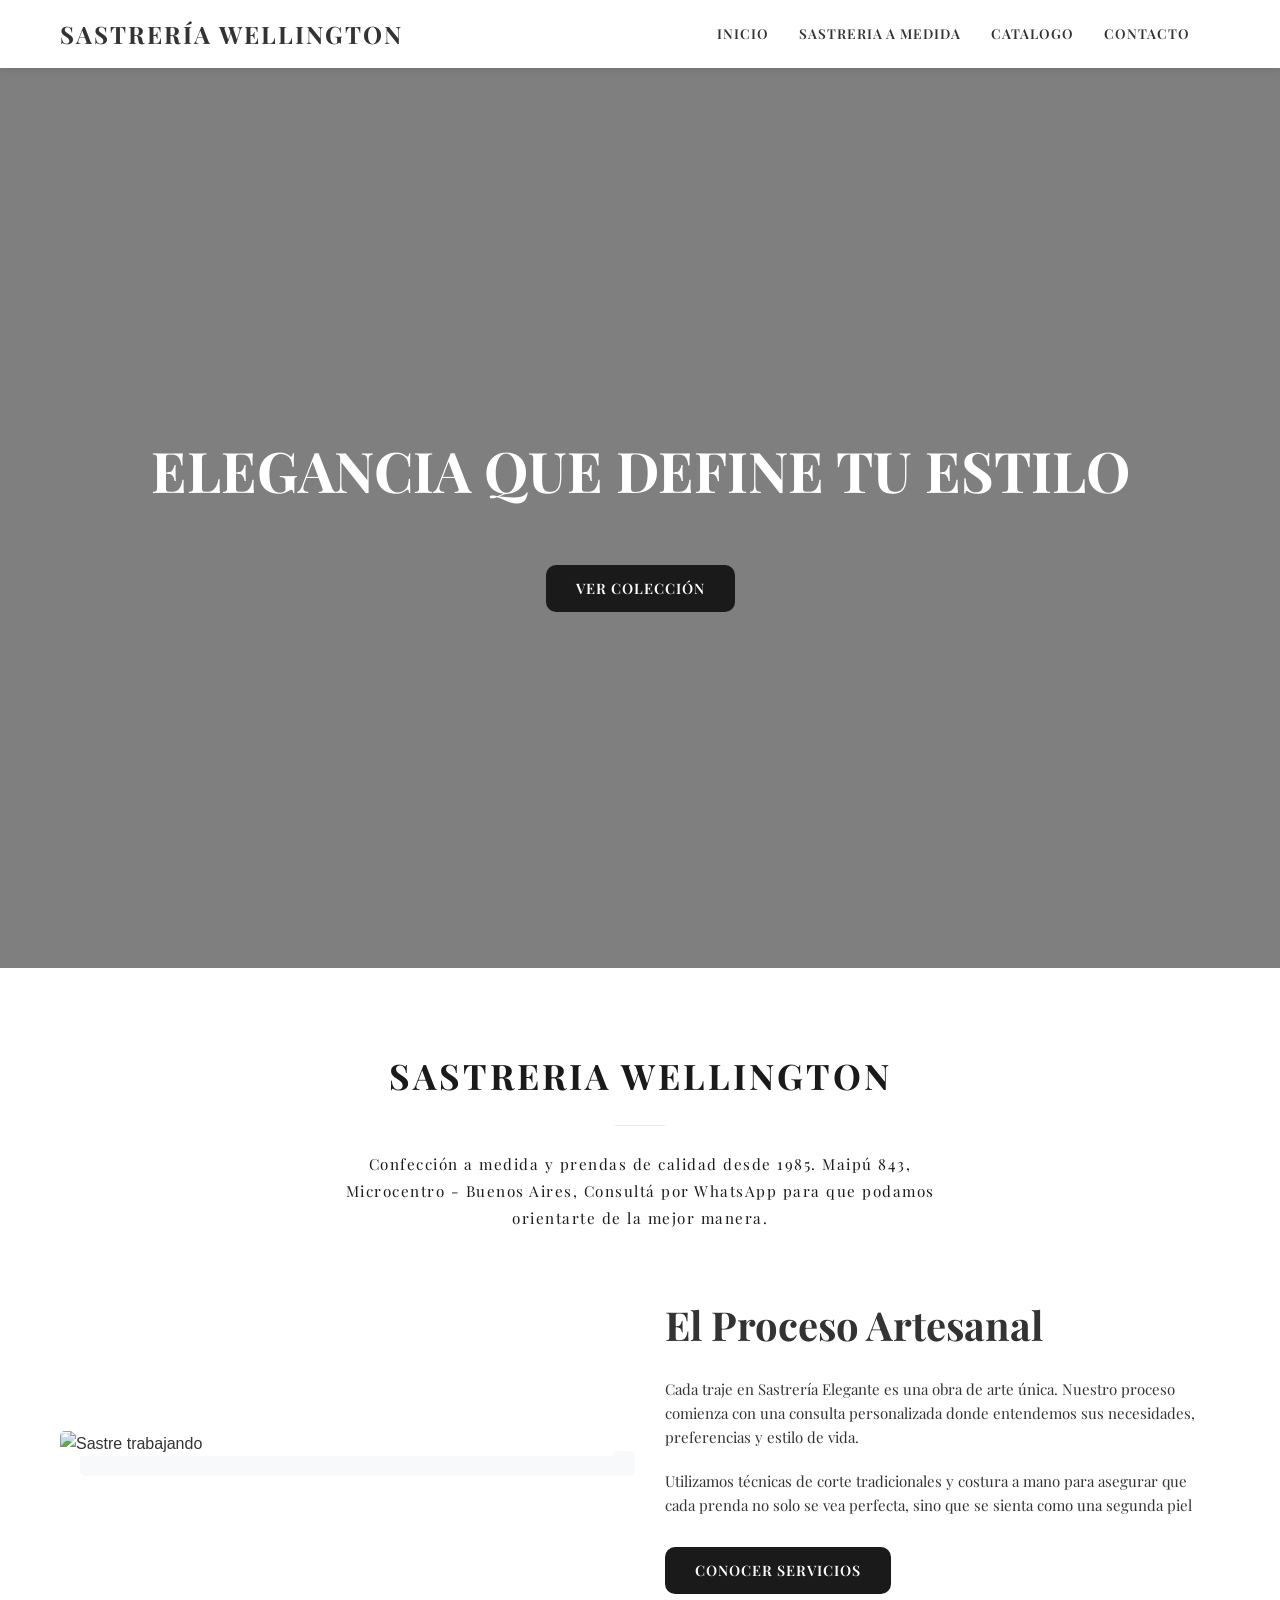
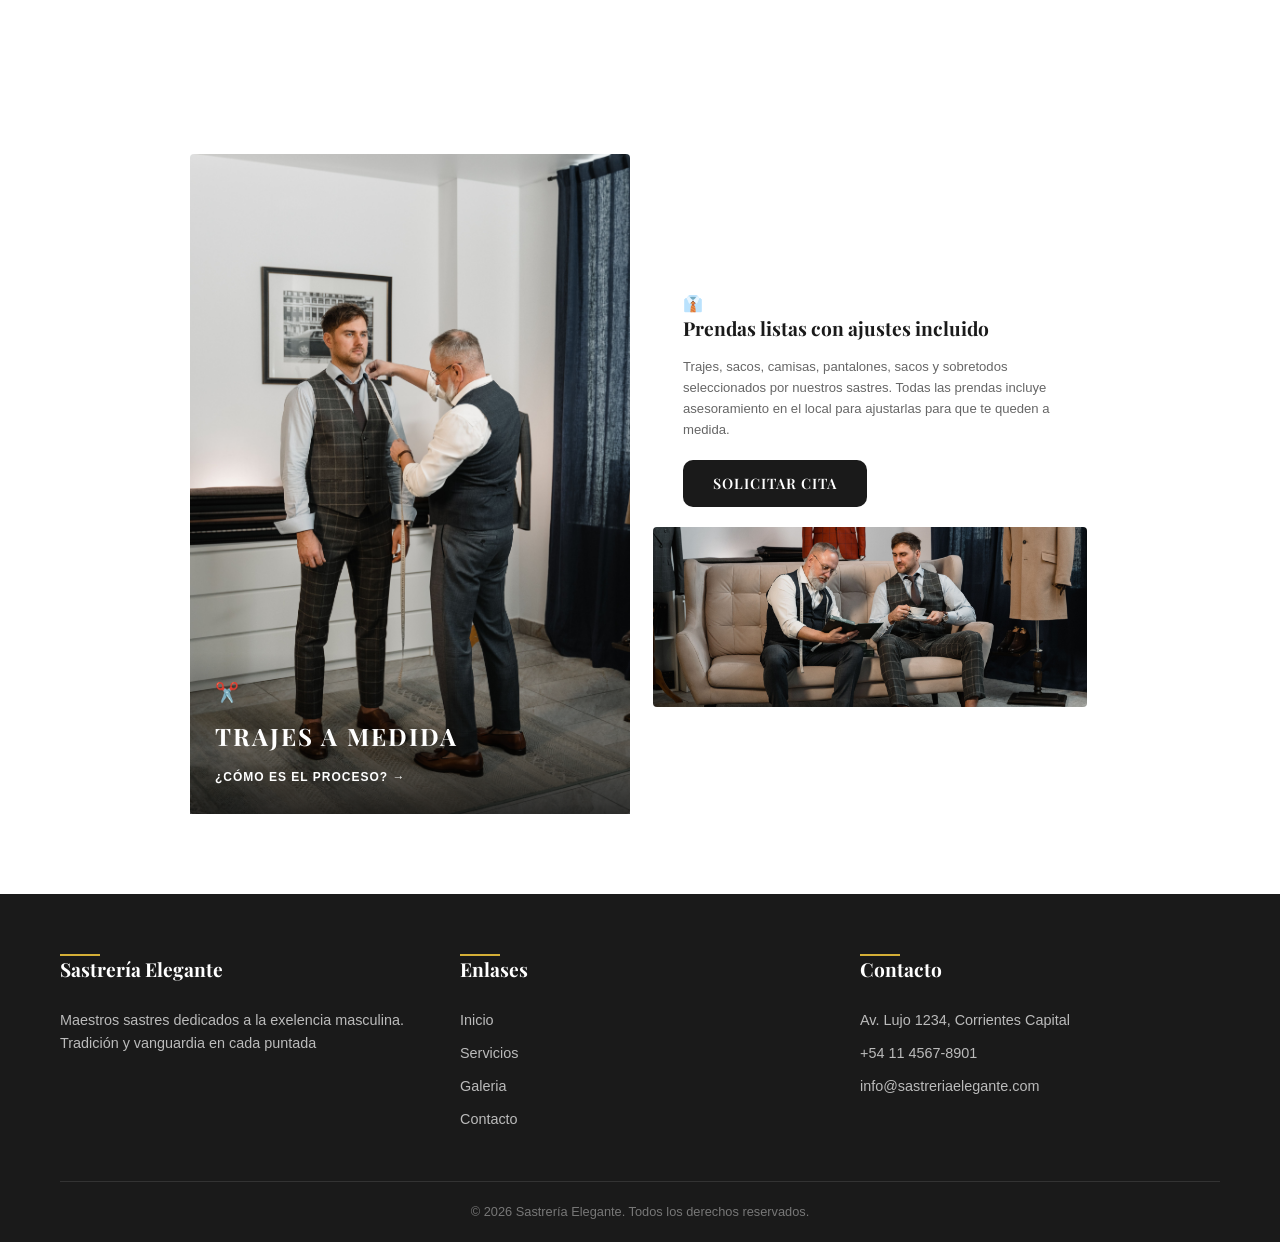
==== commit 8e15513f: "nuevas lineas" ====
--- a/index.html
+++ b/index.html
@@ -76,15 +76,31 @@
         <section class="featured-categories section-padding">
             <div class="container">
                 <div class="categories-grid">
+                    
                     <div class="category-card card-large">
                         <img src="public/pexels-tima-miroshnichenko-6765652.jpg" alt="Trajes a medida">
                         <div class="card-overlay">
                             <span class="card-icon">✂️</span>
-                            <h4>TRAJES A MEDIDA</h4>
+                            <h3>TRAJES A MEDIDA</h3>
                             <a href="sastreriaamedida.html" class="link-arrow">¿CÓMO ES EL PROCESO? &rarr;</a>
                         </div>
+                    </div>
+                    
+                    <div class="right-column">
+                        <div class="category-card card-info">
+                            
+                            <div class="card-info-content">
+                                <span class="info-icon">👔</span>
+                                <h3>Prendas listas con ajustes incluido</h3>
+                                <p>Trajes, sacos, camisas, pantalones, sacos y sobretodos seleccionados por nuestros sastres. Todas las prendas incluye asesoramiento en el local para ajustarlas para que te queden a medida.</p>
+                                <a href="contacto.html" class="btn btn-gold">SOLICITAR CITA</a>
+                            </div>
 
-                    </div>
+                            <div class="category-card card-small">
+                                <img src="public/pexels-tima-miroshnichenko-6765003.jpg" alt="Predas y accesorios">
+                            </div>
+                        </div>  
+                    </div>   
                 </div>
             </div>
         </section>
--- a/styles/style.css
+++ b/styles/style.css
@@ -70,6 +70,8 @@
     cursor: pointer;
     transition: var(--transition);
     border-radius: 10px;
+    
+    
 }
 
 .btn-gold {
@@ -231,10 +233,139 @@
 
 /*--- FEATURED CATEGORIES ---*/
 
-.featured-categories {
-    background-color: var(--secondary);
-}
-
+.categories-grid {
+    display: grid;
+    grid-template-columns: 1fr 1fr;
+    gap: 20px;
+    max-width: 900px;
+    margin: 0 auto;
+    align-items: stretch;
+}
+
+.category-card {
+    position: relative;
+    overflow: hidden;
+    width: 100%;
+}
+
+.card-large {
+    height: 100%;
+    min-height: 480px;
+}
+
+.card-large img {
+    width: 100%;
+    height: 100%;
+    object-fit: cover;
+    display: block;
+    border-radius: 4px;
+}
+
+.card-overlay {
+    position: absolute;
+    bottom: 0;
+    left: 0;
+    width: 100%;
+    padding: 25px;
+    background: linear-gradient(to top, rgba(0, 0, 0, 0.75), transparent);
+    color: var(--white);
+}
+
+.card-overlay .card-icon {
+    font-size: 1.2rem;
+    display: block;
+    margin-bottom: 8px;
+}
+.card-overlay h3 {
+    font-family: var(--font-heading);
+    font-size: 1.5rem;
+    letter-spacing: 2px;
+    margin-bottom: 8px;
+    color: var(--white);
+}
+
+.card-overlay .link-arrow {
+    color: var(--white);
+    font-size: 0.75rem;
+    text-decoration: none;
+    letter-spacing: 1px;
+    font-weight: 600;
+}
+
+.link-arrow:hover {
+    color: var(--gold);
+    transform: scale(1.05);
+}
+
+.right-column {
+    display: flex;
+    flex-direction: column;
+    height: 100%;
+}
+
+.card-info {
+    background-color: var(--white);
+    padding: 3px;
+    display: flex;
+    flex-direction: column;
+    justify-content:center;
+    height: 100%;
+    
+}
+
+.card-info-content {
+    padding: 30px 30px 20px 30px;
+    display: flex;
+    flex-direction: column;
+    align-items: flex-start;
+}
+
+.card-icon {
+    font-size: 1.2rem;
+    margin-bottom: 10px;
+}
+
+.card-info h3 {
+    font-family: var(--font-heading);
+    font-size: 1.2rem;
+    color: var(--primary);
+    margin-bottom: 15px;
+    line-height: 1.3;
+}
+
+.card-info p {
+    font-size: 0.82rem;
+    line-height: 1.6;
+    color: #666666;
+    margin-bottom: 20px;
+    font-weight: 300;
+}
+
+
+.card-small {
+    height: 180px;
+    overflow: hidden;
+}
+
+.card-small img {
+    width: 100%;
+    height: 100%;
+    object-fit: cover;
+    display: block;
+    border-radius: 4px;
+}
+
+/* --- RESPONSIVO PARA MÓVILES (Menos de 700px) --- */
+@media (max-width: 700px) {
+    .categories-grid {
+        grid-template-columns: 1fr; /* Una sola columna en celulares */
+    }
+
+    .card-large {
+        grid-row: span 1;
+        height: 380px;
+    }
+}
 
 /* --- FOOTER --- */
 
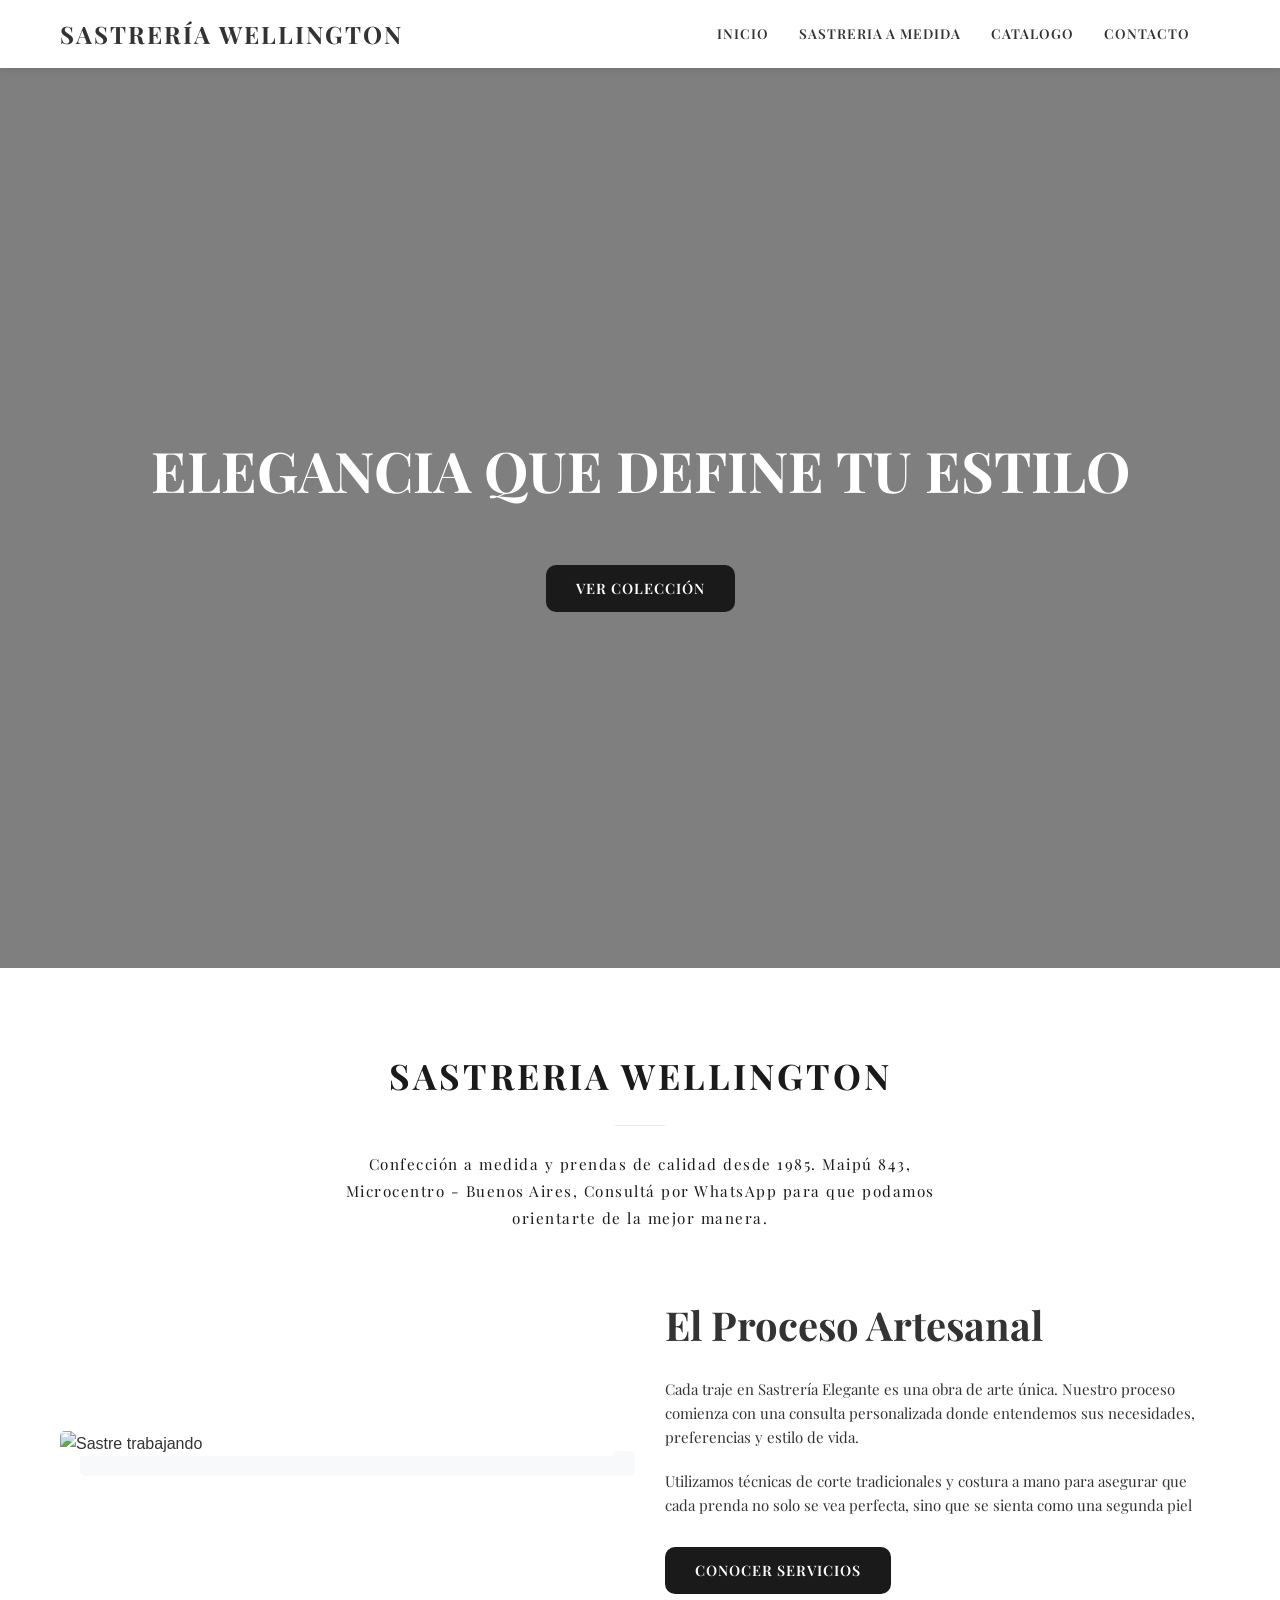
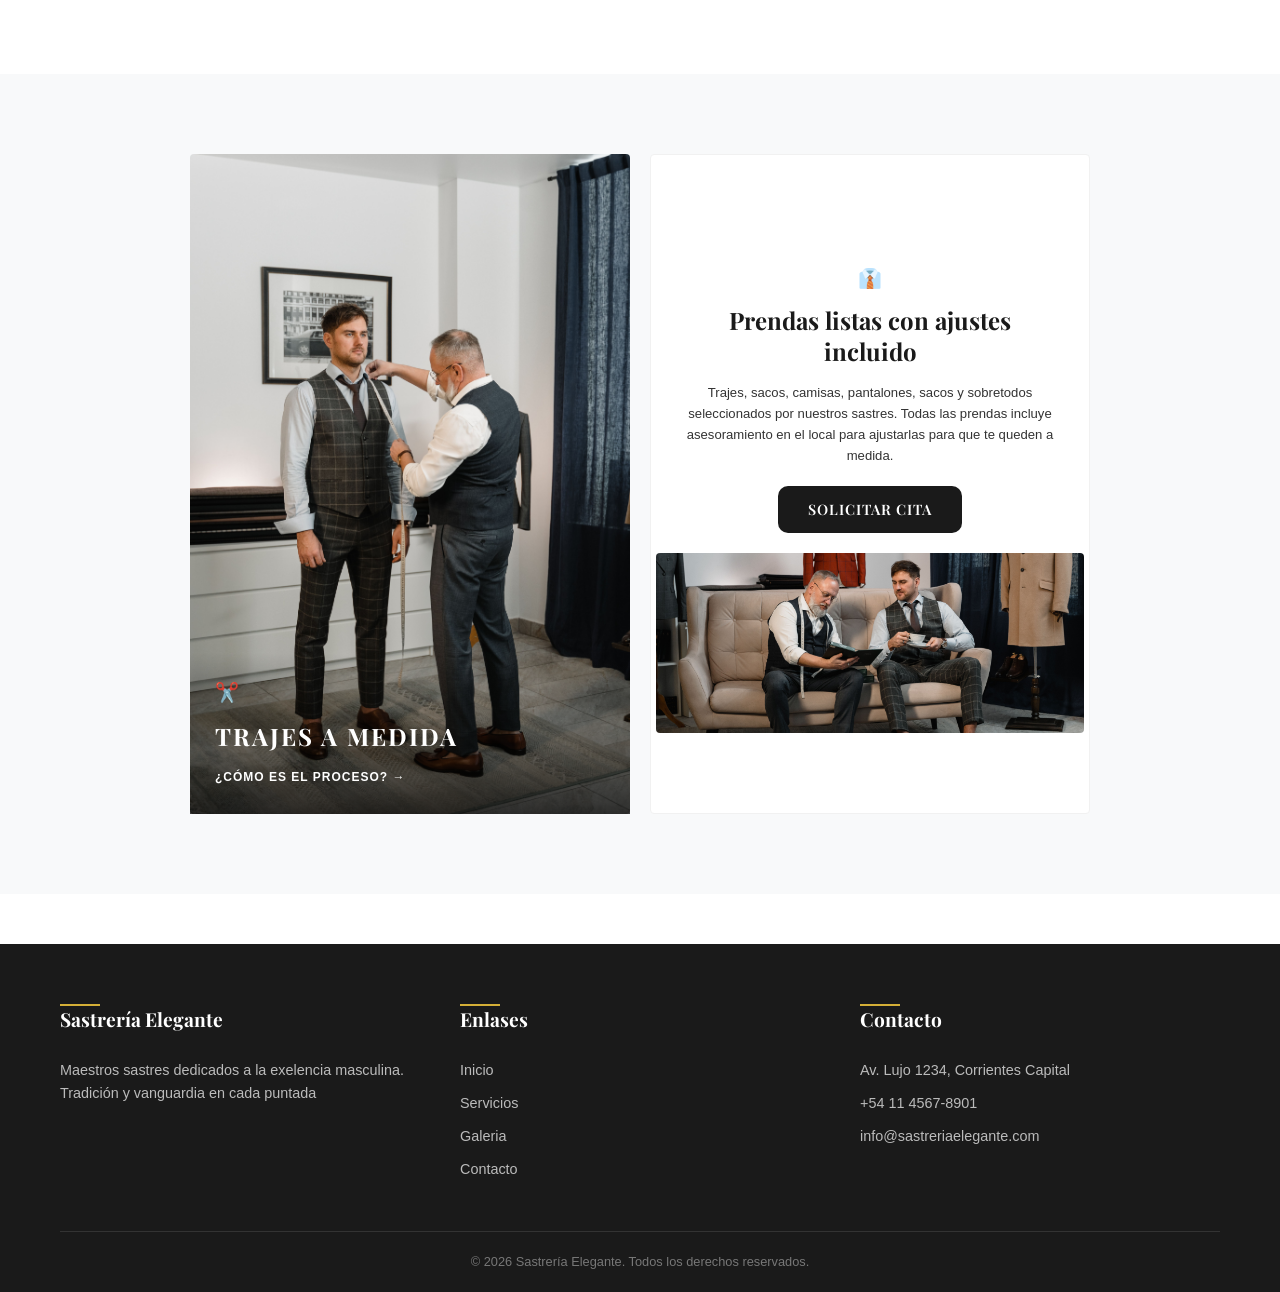
==== commit 73afa705: "lineas nuevas" ====
--- a/index.html
+++ b/index.html
@@ -93,7 +93,7 @@
                                 <span class="info-icon">👔</span>
                                 <h3>Prendas listas con ajustes incluido</h3>
                                 <p>Trajes, sacos, camisas, pantalones, sacos y sobretodos seleccionados por nuestros sastres. Todas las prendas incluye asesoramiento en el local para ajustarlas para que te queden a medida.</p>
-                                <a href="contacto.html" class="btn btn-gold">SOLICITAR CITA</a>
+                                <a href="contacto.html" class="btn info-btn">SOLICITAR CITA</a>
                             </div>
 
                             <div class="category-card card-small">
--- a/styles/style.css
+++ b/styles/style.css
@@ -6,6 +6,7 @@
     --accent: #2c3e50;
     --text-color: #333;
     --light-gray: #e9ecef;
+    --neutral: #F1F1F1;
     --white: #ffffff;
     --gold: #d4af37;
     --font-heading: 'Playfair Display', serif;
@@ -30,13 +31,13 @@
 h1, h2, h3, h4 {
     font-family: var(--font-heading);
     color: inherit;
-    transition: var(--transiton);
+    transition: var(--transition);
 }
 
 a {
     text-decoration: none;
     color: inherit;
-    transition: var(--transiton);
+    transition: var(--transition);
 }
 
 ul {
@@ -70,8 +71,6 @@
     cursor: pointer;
     transition: var(--transition);
     border-radius: 10px;
-    
-    
 }
 
 .btn-gold {
@@ -140,11 +139,14 @@
     font-size: 0.85rem;
     font-weight: 600;
     letter-spacing: 1px;
+    display: inline-block;
+    transition: var(--transition);
 }
 
 .nav-links a:hover,
 .nav-links a.active { 
     color: var(--gold);
+    transform: scale(1.1);
 }
 
 /* --- HERO SECTION ---*/
@@ -211,7 +213,7 @@
 
 .intro-image img{
     border-radius: 5px;
-    box-shadow: 20px 20px 0 var(--secondary);
+    box-shadow: 20px 20px 0 var(--white);
 }
 
 .intro-text h3 {
@@ -232,6 +234,11 @@
 
 
 /*--- FEATURED CATEGORIES ---*/
+
+.featured-categories {
+    background-color: var(--secondary);
+    margin-bottom: 50px;
+}
 
 .categories-grid {
     display: grid;
@@ -301,33 +308,37 @@
     display: flex;
     flex-direction: column;
     height: 100%;
+    
 }
 
 .card-info {
     background-color: var(--white);
-    padding: 3px;
+    padding: 5px;
     display: flex;
     flex-direction: column;
     justify-content:center;
     height: 100%;
-    
+    border: 1px solid var(--neutral);
+    border-radius: 4px;
+    overflow: hidden;
 }
 
 .card-info-content {
     padding: 30px 30px 20px 30px;
     display: flex;
     flex-direction: column;
-    align-items: flex-start;
-}
-
-.card-icon {
+    align-items: center;
+    text-align: center;
+}
+
+.info-icon {
     font-size: 1.2rem;
     margin-bottom: 10px;
 }
 
 .card-info h3 {
     font-family: var(--font-heading);
-    font-size: 1.2rem;
+    font-size: 1.5rem;
     color: var(--primary);
     margin-bottom: 15px;
     line-height: 1.3;
@@ -336,11 +347,26 @@
 .card-info p {
     font-size: 0.82rem;
     line-height: 1.6;
-    color: #666666;
+    color: var(--text-color);
     margin-bottom: 20px;
     font-weight: 300;
 }
 
+.info-btn {
+    background-color: var(--primary);
+    color: var(--white);
+    cursor: pointer;
+    padding: 12px 30px;
+    text-transform: uppercase;
+    font-size: 0.9rem;
+    transition: var(--transition);
+}
+
+.info-btn:hover {
+    background-color: var(--gold);
+    color: var(--white);
+    transform: scale(1.05);
+}
 
 .card-small {
     height: 180px;
@@ -364,6 +390,10 @@
     .card-large {
         grid-row: span 1;
         height: 380px;
+    }
+    .intro-text {
+        align-items: center;
+        text-align: center;
     }
 }
 
@@ -435,6 +465,9 @@
         box-shadow: 0 10px 20px rgba(0, 0, 0, 0.08);
         display: none;        
     }
+    .nav-links a:hover {
+        transform: none;
+    }
     .nav-links.active{
         display: flex;
     }
